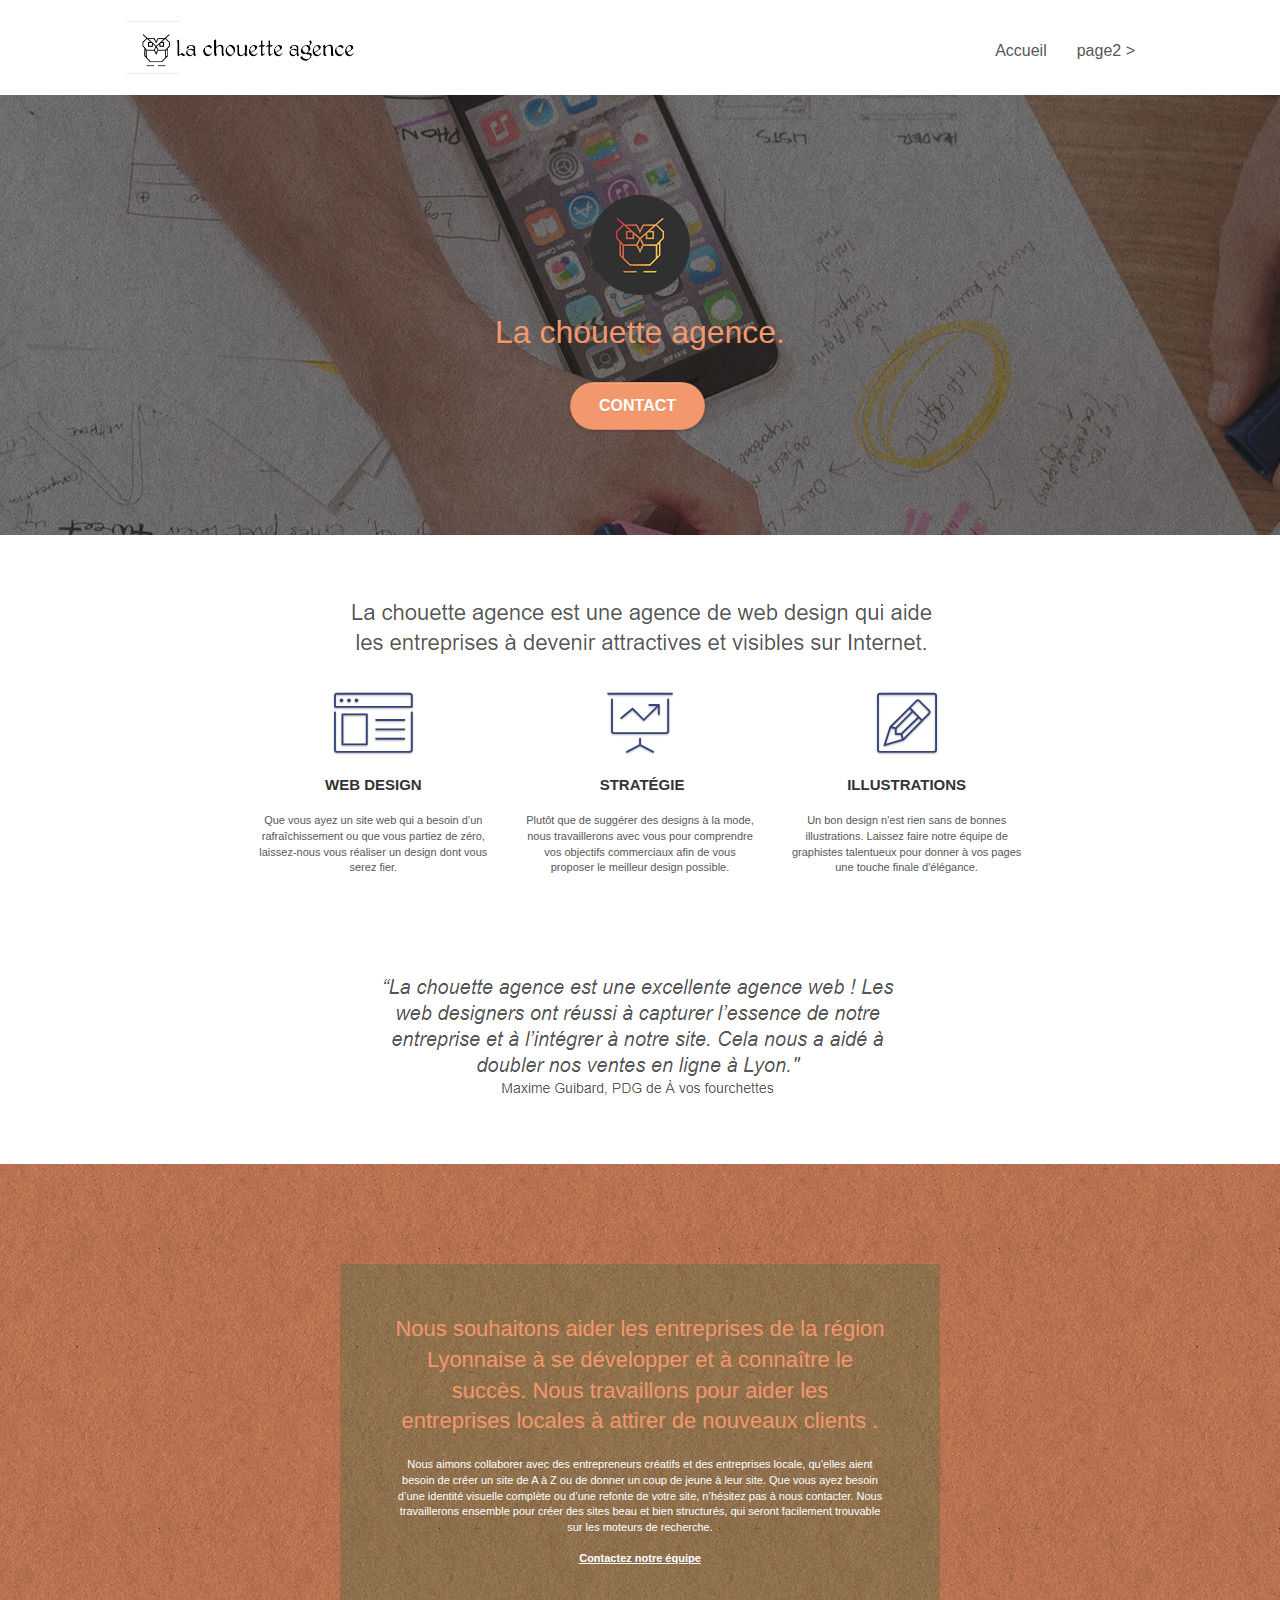
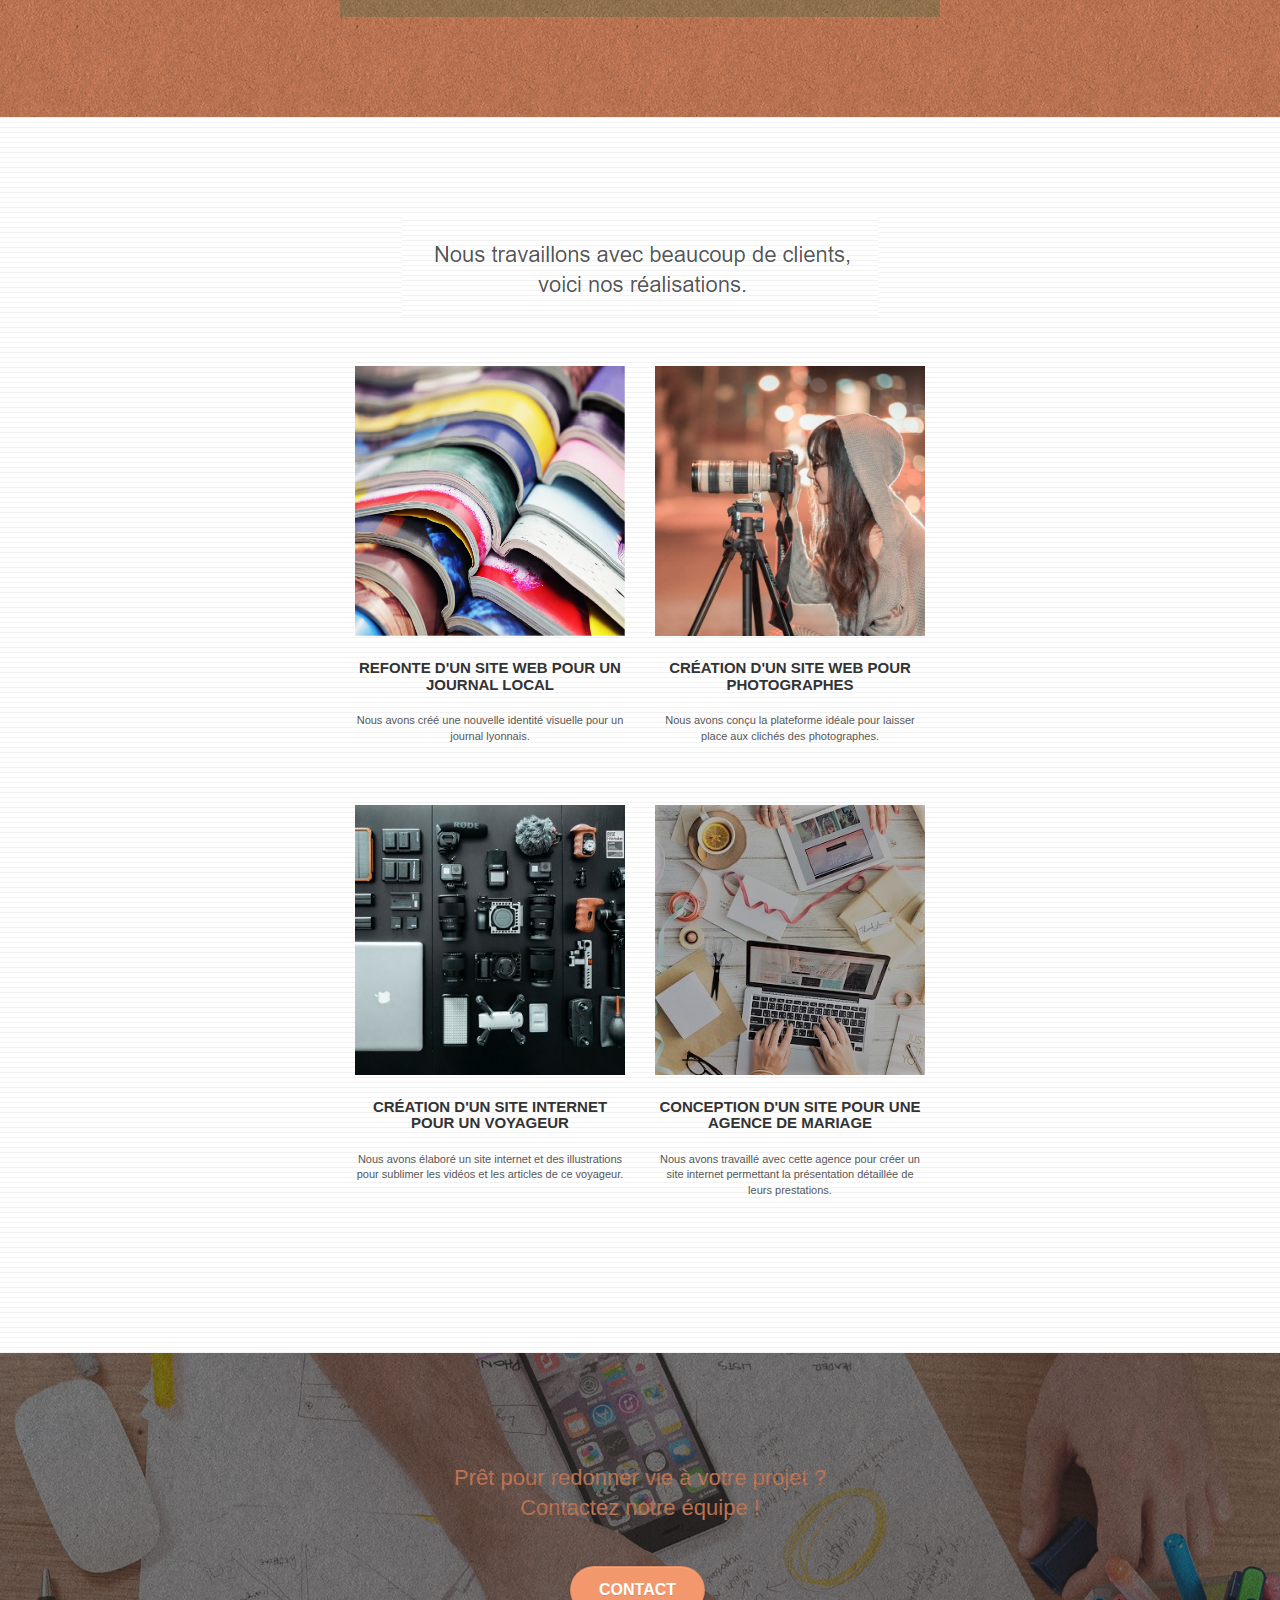
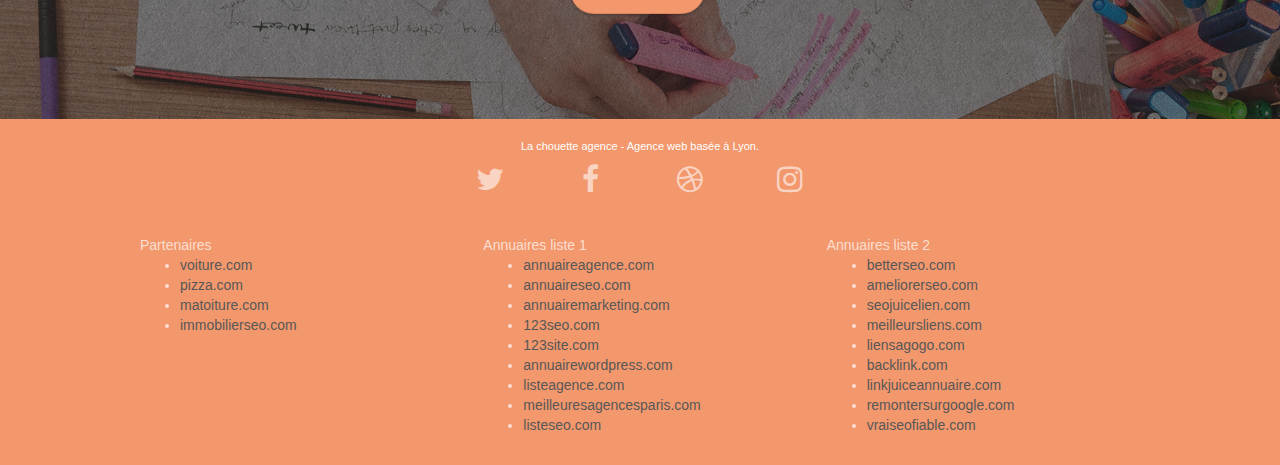
==== index.html @ 50e8b4d4 "first commit" ====
<!doctype html>
<html lang="Default">
<head>
    <meta charset="utf-8">
    <meta name="keywords" content="seo, google, site web, site internet, agence design paris, agence design, agence design,agence design,agence design,agence design,agence design,agence design,agence design,agence design">
    <meta name="description" content="">
    <meta name="viewport" content="width=device-width, initial-scale=1.0, viewport-fit=cover">
    <link rel="shortcut icon" type="image/png" href="favicon.jpg">
    
	<link rel="stylesheet" type="text/css" href="./css/bootstrap.css">
	<link rel="stylesheet" type="text/css" href="style.css">
	<link rel="stylesheet" type="text/css" href="./css/font-awesome.css">
	<link rel="stylesheet" type="text/css" href="./css/et-line.css">
	
    
	<script src="./js/jquery-2.1.0.js"></script>
	<script src="./js/bootstrap.js"></script>
	<script src="./js/blocs.js"></script>
	<script src="./js/jquery.touchSwipe.js" defer></script>
	<script src="./js/gmaps.js"></script>

    <title>.</title>

    
<!-- Analytics -->
 
<!-- Analytics END -->
    
</head>
<body>
<!-- Principal conteneur -->
<div class="page-container">
    
<!-- bloc-0 -->
<div class="bloc bgc-white l-bloc " id="bloc-0">
	<div class="container bloc-sm">

		<nav class="navbar row">
			<div class="navbar-header">
				<div class="keywords" style="color:#cccccc;font-size:1px;">Agence web à paris, stratégie web, web design, illustrations, design de site web, site web, web, internet, site internet, site</div>
				<a class="navbar-brand" href="index.html"><img src="img/la-chouette-agence.png" alt="paris web design logo agence web meilleure agence" height="40" /></a>
				<div class="keywords" style="color:#cccccc;font-size:1px;">Agence web à paris, stratégie web, web design, illustrations, design de site web, site web, web, internet, site internet, site</div>
				<button id="nav-toggle" type="button" class="ui-navbar-toggle navbar-toggle" data-toggle="collapse" data-target=".navbar-1">
					<span class="sr-only">Toggle navigation</span><span class="icon-bar"></span><span class="icon-bar"></span><span class="icon-bar"></span>
				</button>
			</div>
			<div class="collapse navbar-collapse navbar-1 special-dropdown-nav">
				<ul class="site-navigation nav navbar-nav">
					<li>
						<a href="index.html">Accueil</a>
					</li>
					<li>
					</li>
					<li>
						<a href="page2.html">page2 &gt;</a>
					</li>
				</ul>
			</div>
		</nav>
	</div>
</div>
<!-- bloc-0 END -->

<!-- bloc-1-presentation -->
<div class="bloc bgc-dark-slate-blue bg-banniere d-bloc bg-t-edge bloc-bg-texture texture-paper b-parallax" id="bloc-1-hero">
	<div class="container bloc-lg">
		<div class="row tight-width-whitespace">
			<div class="col-sm-12">
				<img src="img/logo.png" class="center-block image-resize-mode" width="100" alt="La chouette agence, agence web paris, création logo paris" />
				<h1 class="text-center hero-bloc-text tc-white ">
					La chouette agence.
				</h1>
				<div class="text-center">
					<a href="page2.html" class="btn btn-lg btn-clean btn-rd cta-hero btn-atomic-tangerine" id="cta-hero">Contact</a>
				</div>
			</div>
		</div>
	</div>
</div>
<!-- bloc-1-presentation END -->

<!-- bloc-2-services -->
<div class="bloc bgc-white l-bloc" id="bloc-2-services">
	<div class="container bloc-md">
		<div class="row">
			<div class="col-sm-12 text-center">
				<img alt="agence web, agence web paris, web design paris, stratégie web" src="img/title.png" />
			</div>
		</div>
		<div class="row voffset-lg med-width-whitespace">
			<div class="col-sm-4">
				<div class="text-center">
					<span class="et-icon-browser sm-shadow icon-dark-slate-blue icons icon-lg"></span>
				</div>
				<h3 class="mg-md text-center">
					Web design
				</h3>
				<p class="text-center ">
					Que vous ayez un site web qui a besoin d&rsquo;un rafraîchissement ou que vous partiez de zéro, laissez-nous vous réaliser un design dont vous serez fier.
				</p>
			</div>
			<div class="col-sm-4">
				<div class="text-center">
					<span class="et-icon-presentation sm-shadow icon-dark-slate-blue icons icon-lg"></span>
				</div>
				<h3 class="mg-md text-center">
					&nbsp;Stratégie
				</h3>
				<p class="text-center ">
					Plutôt que de suggérer des designs à la mode, nous travaillerons avec vous pour comprendre vos objectifs commerciaux afin de vous proposer le meilleur design possible.<br>
				</p>
			</div>
			<div class="col-sm-4">
				<div class="text-center">
					<span class="et-icon-edit sm-shadow icon-dark-slate-blue icons icon-lg"></span>
				</div>
				<h3 class="mg-md text-center">
					Illustrations
				</h3>
				<p class="text-center ">
					Un bon design n'est rien sans de bonnes illustrations. Laissez faire notre équipe de graphistes talentueux pour donner à vos pages une touche finale d'élégance.
				</p>
			</div>
		</div>
		<div class="row voffset-lg voffset">
			<div class="col-xs-12 col-md-8 col-md-offset-2 text-center">
				<img alt="agence web, agence web paris, web design paris, stratégie web" src="img/citation.png" />

			</div>
		</div>
	</div>
</div>
<!-- bloc-2-services END -->

<!-- bloc-3-what-i-do -->
<div class="bloc tc-white bgc-atomic-tangerine bg-presentation d-bloc bloc-bg-texture texture-paper b-parallax" id="bloc-3-what-i-do">
	<div class="container bloc-lg">
		<div class="row tight-width-whitespace black-background">
			<div class="col-sm-12">
				<h2 class="mg-md text-center tc-white">
					Nous souhaitons aider les entreprises de la région Lyonnaise à se développer et à connaître le succès. Nous travaillons pour aider les entreprises locales à attirer de nouveaux clients .<br>
				</h2>
				<p class="text-center white">
					Nous aimons collaborer avec des entrepreneurs créatifs et des entreprises locale, qu’elles aient besoin de créer un site de A à Z ou de donner un coup de jeune à leur site. Que vous ayez besoin d’une identité visuelle complète ou d’une refonte de votre site, n’hésitez pas à nous contacter. Nous travaillerons ensemble pour créer des sites beau et bien structurés, qui seront facilement trouvable sur les moteurs de recherche. <br><br><a class="ltc-white bold-link" href="page2.html">Contactez notre équipe</a><br>
				</p>
			</div>
		</div>
	</div>
</div>
<!-- bloc-3-what-i-do END -->

<!-- bloc-4-portfolio -->
<div class="bloc bgc-white bg-lines-h2-bg bg-repeat l-bloc" id="bloc-4-portfolio">
	<div class="container bloc-lg">
		<div class="row">
			<div class="col-sm-12 text-center">
				<img alt="agence web, agence web paris, web design paris, stratégie web" src="img/title2.png" />
			</div>
		</div>
		<div class="row tight-width-whitespace portfolio-row">
			<div class="col-sm-6">
				<a href="#" data-lightbox="img/1.jpg" data-gallery-id="gallery-1" data-caption="Refonte d'un site web pour un journal local" data-frame="snapshot-lb"><img src="img/1.jpg" alt="paris web design logo agence web meilleure agence et refonte site web journal" class="img-responsive portfolio-thumb" /></a>
				<h3 class="mg-md text-center">
					Refonte d'un site web pour un journal local
				</h3>
				<p class="text-center">
					Nous avons créé une nouvelle identité visuelle pour un journal lyonnais.
				</p>
			</div>
			<div class="col-sm-6">
				<a href="#" data-lightbox="img/2.jpg" data-gallery-id="gallery-1" data-caption="Création d'un site web pour photographes" data-frame="snapshot-lb"><img src="img/2.jpg" class="img-responsive portfolio-thumb" alt="paris web design logo agence web meilleure agence, Création d'un site web pour photographes" /></a>
				<h3 class="mg-md text-center">
					Création d'un site web pour photographes
				</h3>
				<p class="text-center">
					Nous avons conçu la plateforme idéale pour laisser place aux clichés des photographes.
				</p>
			</div>
		</div>
		<div class="row tight-width-whitespace portfolio-row">
			<div class="col-sm-6">
				<a href="#" data-lightbox="img/3.bmp" data-gallery-id="gallery-1" data-caption="Création d'un site internet pour un voyageur" data-frame="snapshot-lb"><img src="img/3.bmp" class="img-responsive portfolio-thumb" alt="paris web design logo agence web meilleure agence, Création d'un site web pour voyageur"/></a>
				<h3 class="mg-md text-center">
					Création d'un site internet pour un voyageur
				</h3>
				<p class="text-center">
					Nous avons élaboré un site internet et des illustrations pour sublimer les vidéos et les articles de ce voyageur.
				</p>
			</div>
			<div class="col-sm-6">
				<a href="#" data-lightbox="img/4.bmp" data-gallery-id="gallery-1" data-caption="Conception d'un site pour une agence de mariage" data-frame="snapshot-lb"><img src="img/4.bmp" class="img-responsive portfolio-thumb" alt="paris web design logo agence web meilleure agence, Création d'un site web pour agence de mariage" /></a>
				<h3 class="mg-md text-center">
					Conception d'un site pour une agence de mariage
				</h3>
				<p class="text-center">
					Nous avons travaillé avec cette agence pour créer un site internet permettant la présentation détaillée de leurs prestations.
				</p>
			</div>
		</div>
	</div>
</div>
<!-- bloc-4-portfolio END -->

<!-- bloc-5-cta -->
<div class="bloc bgc-dark-slate-blue bg-banniere d-bloc bloc-bg-texture texture-paper" id="bloc-5-cta">
	<div class="container bloc-lg">
		<div class="row">
			<h2 class="mg-md text-center tc-white">
				Prêt pour redonner vie à votre projet ?<br>Contactez notre équipe !
			</h2>
			<div class="col-sm-12 text-center">
				<a href="page2.html" class="btn btn-atomic-tangerine btn-clean btn-rd btn-lg cta-hero">Contact</a>
			</div>
		</div>
	</div>
</div>
<!-- bloc-5-cta END -->

<!-- Footer - bloc-8 -->
<div class="bloc bgc-atomic-tangerine d-bloc" id="bloc-8">
	<div class="container bloc-sm">
		<div class="row">
			<div class="col-sm-12">
				<p class="text-center white">
					La chouette agence - Agence web basée à Lyon.<br>
				</p>
				<div class="row row-no-gutters social">
					<div class="col-sm-3">
						<div class="text-center">
							<a class="social" href="index.html"><span class="fa fa-twitter icon-md"></span></a>
						</div>
					</div>
					<div class="col-sm-3">
						<div class="text-center">
							<a class="social" href="index.html"><span class="fa fa-facebook icon-md"></span></a>
						</div>
					</div>
					<div class="col-sm-3">
						<div class="text-center">
							<a class="social" href="index.html"><span class="fa fa-dribbble icon-md"></span></a>
						</div>
					</div>
					<div class="col-sm-3">
						<div class="text-center">
							<a class="social" href="index.html"><span class="fa fa-instagram icon-md"></span></a>
						</div>
					</div>
					<div class="keywords" style="color:#F3976C;">Agence web à paris, stratégie web, web design, illustrations, design de site web, site web, web, internet, site internet, site</div>
				</div>
				<div class="row">
					<div class="col-sm-4">
						Partenaires
							<ul>
								<li><a href="voiture.com">voiture.com</a></li>
								<li><a href="pizza.com">pizza.com</a></li>
								<li><a href="matoiture.com">matoiture.com</a></li>
								<li><a href="immobilierseo.com">immobilierseo.com</a></li>
							</ul>		
					</div>
					<div class="col-sm-4">
						Annuaires liste 1
						<ul>
							<li><a href="annuaireagence.com">annuaireagence.com</a></li>
							<li><a href="annuaireseo.com">annuaireseo.com</a></li>
							<li><a href="annuairemarketing.com">annuairemarketing.com</a></li>
							<li><a href="123seoture.com">123seo.com</a></li>
							<li><a href="123site.com">123site.com</a></li>
							<li><a href="annuairewordpress.com">annuairewordpress.com</a></li>
							<li><a href="listeagence.com">listeagence.com</a></li>
							<li><a href="meilleuresagencesparis.com">meilleuresagencesparis.com</a></li>
							<li><a href="listeseo.com">listeseo.com</a></li>
						</ul>
					</div>
					<div class="col-sm-4">
						Annuaires liste 2
						<ul>
							<li><a href="betterseo.com">betterseo.com</a></li>
							<li><a href="ameliorerseo.com">ameliorerseo.com</a></li>
							<li><a href="seojuicelien.com">seojuicelien.com</a></li>
							<li><a href="meilleursliens.com">meilleursliens.com</a></li>
							<li><a href="liensagogo.com">liensagogo.com</a></li>
							<li><a href="backlink.com">backlink.com</a></li>
							<li><a href="linkjuiceannuaire.com">linkjuiceannuaire.com</a></li>
							<li><a href="remontersurgoogle.com">remontersurgoogle.com</a></li>
							<li><a href="vraiseofiable.com">vraiseofiable.com</a></li>
						</ul>
					</div>
				</div>
			</div>
		</div>
	</div>
</div>
<!-- Footer - bloc-8 END -->

</div>
<!-- Principal conteneur END -->
    

</body>
</html>
---- style.css ----
body {
    margin: 0;
    padding: 0;
    background: #FFF;
    overflow-x: hidden;
    -webkit-font-smoothing: antialiased;
    -moz-osx-font-smoothing: grayscale;
}

a,
button {
    transition: all .3s ease-in-out;
    outline: none!important;
}

a:hover {
    text-decoration: none;
    cursor: pointer;
}

#page-loading-blocs-notifaction {
    position: fixed;
    top: 0;
    bottom: 0;
    width: 100%;
    z-index: 100000;
    background: #FFFFFF url("img/pageload-spinner.gif") no-repeat center center;
}

.bloc {
    width: 100%;
    clear: both;
    background: 50% 50% no-repeat;
    padding: 0 50px;
    -webkit-background-size: cover;
    -moz-background-size: cover;
    -o-background-size: cover;
    background-size: cover;
    position: relative;
}

.bloc .container {
    padding-left: 0;
    padding-right: 0;
}

.bloc-lg {
    padding: 100px 50px;
}

.bloc-md {
    padding: 50px;
}

.bloc-sm {
    padding: 20px 50px;
}

.bg-center,
.bg-l-edge,
.bg-r-edge,
.bg-t-edge,
.bg-b-edge,
.bg-tl-edge,
.bg-bl-edge,
.bg-tr-edge,
.bg-br-edge,
.bg-repeat {
    -webkit-background-size: auto!important;
    -moz-background-size: auto!important;
    -o-background-size: auto!important;
    background-size: auto!important;
}

.bg-repeat {
    background: repeat;
}

.bg-t-edge {
    background: top no-repeat;
}

.bloc-bg-texture::before {
    content: "";
    background-size: 2px 2px;
    position: absolute;
    top: 0;
    bottom: 0;
    left: 0;
    right: 0;
}

.texture-paper::before {
    background: url("img/texture-paper.png");
    background-size: 280px 280px;
}

.b-parallax {
    background-attachment: fixed;
}

.d-bloc {
    color: rgba(255, 255, 255, .7);
}

.d-bloc button:hover {
    color: rgba(255, 255, 255, .9);
}

.d-bloc .icon-round,
.d-bloc .icon-square,
.d-bloc .icon-rounded,
.d-bloc .icon-semi-rounded-a,
.d-bloc .icon-semi-rounded-b {
    border-color: rgba(255, 255, 255, .9);
}

.d-bloc .divider-h span {
    border-color: rgba(255, 255, 255, .2);
}

.d-bloc .a-btn,
.d-bloc .navbar a,
.d-bloc .navbar-brand,
.d-bloc a .icon-sm,
.d-bloc a .icon-md,
.d-bloc a .icon-lg,
.d-bloc a .icon-xl,
.d-bloc h1 a,
.d-bloc h2 a,
.d-bloc h3 a,
.d-bloc h4 a,
.d-bloc h5 a,
.d-bloc h6 a,
.d-bloc p a {
    color: rgba(255, 255, 255, .6);
}

.d-bloc .a-btn:hover,
.d-bloc .navbar a:hover,
.d-bloc .navbar-brand:hover,
.d-bloc a:hover .icon-sm,
.d-bloc a:hover .icon-md,
.d-bloc a:hover .icon-lg,
.d-bloc a:hover .icon-xl,
.d-bloc h1 a:hover,
.d-bloc h2 a:hover,
.d-bloc h3 a:hover,
.d-bloc h4 a:hover,
.d-bloc h5 a:hover,
.d-bloc h6 a:hover,
.d-bloc p a:hover {
    color: rgba(255, 255, 255, 1);
}

.d-bloc .navbar-toggle .icon-bar {
    background: rgba(255, 255, 255, 1);
}

.d-bloc .btn-wire,
.d-bloc .btn-wire:hover {
    color: rgba(255, 255, 255, 1);
    border-color: rgba(255, 255, 255, 1);
}

.d-bloc .panel {
    color: rgba(0, 0, 0, .5);
}

.d-bloc .panel button:hover {
    color: rgba(0, 0, 0, .7);
}

.d-bloc .panel icon {
    border-color: rgba(0, 0, 0, .7);
}

.d-bloc .panel .divider-h span {
    border-color: rgba(0, 0, 0, .1);
}

.d-bloc .panel .a-btn {
    color: rgba(0, 0, 0, .6);
}

.d-bloc .panel .a-btn:hover {
    color: rgba(0, 0, 0, 1);
}

.d-bloc .panel .btn-wire,
.d-bloc .panel .btn-wire:hover {
    color: rgba(0, 0, 0, .7);
    border-color: rgba(0, 0, 0, .3);
}

.d-bloc .panel,
.l-bloc {
    color: rgba(0, 0, 0, .5);
}

.d-bloc .panel button:hover,
.l-bloc button:hover {
    color: rgba(0, 0, 0, .7);
}

.l-bloc .icon-round,
.l-bloc .icon-square,
.l-bloc .icon-rounded,
.l-bloc .icon-semi-rounded-a,
.l-bloc .icon-semi-rounded-b {
    border-color: rgba(0, 0, 0, .7);
}

.d-bloc .panel .divider-h span,
.l-bloc .divider-h span {
    border-color: rgba(0, 0, 0, .1);
}

.d-bloc .panel .a-btn,
.l-bloc .a-btn,
.l-bloc .navbar a,
.l-bloc .navbar-brand,
.l-bloc a .icon-sm,
.l-bloc a .icon-md,
.l-bloc a .icon-lg,
.l-bloc a .icon-xl,
.l-bloc h1 a,
.l-bloc h2 a,
.l-bloc h3 a,
.l-bloc h4 a,
.l-bloc h5 a,
.l-bloc h6 a,
.l-bloc p a {
    color: rgba(0, 0, 0, .6);
}

.d-bloc .panel .a-btn:hover,
.l-bloc .a-btn:hover,
.l-bloc .navbar a:hover,
.l-bloc .navbar-brand:hover,
.l-bloc a:hover .icon-sm,
.l-bloc a:hover .icon-md,
.l-bloc a:hover .icon-lg,
.l-bloc a:hover .icon-xl,
.l-bloc h1 a:hover,
.l-bloc h2 a:hover,
.l-bloc h3 a:hover,
.l-bloc h4 a:hover,
.l-bloc h5 a:hover,
.l-bloc h6 a:hover,
.l-bloc p a:hover {
    color: rgba(0, 0, 0, 1);
}

.l-bloc .navbar-toggle .icon-bar {
    color: rgba(0, 0, 0, .6);
}

.d-bloc .panel .btn-wire,
.d-bloc .panel .btn-wire:hover,
.l-bloc .btn-wire,
.l-bloc .btn-wire:hover {
    color: rgba(0, 0, 0, .7);
    border-color: rgba(0, 0, 0, .3);
}

.voffset {
    margin-top: 30px;
}

.voffset-lg {
    margin-top: 80px;
}

.row-no-gutters {
    margin-right: 0;
    margin-left: 0;
}

.row.row-no-gutters > [class^="col-"],
.row.row-no-gutters > [class*=" col-"] {
    padding-right: 0;
    padding-left: 0;
}

#bloc-1-hero h1 {
    font-size: 32px;
}

.navbar {
    margin-bottom: 0;
    z-index: 1;
}

.navbar-brand {
    height: auto;
    padding: 3px 15px;
    font-size: 25px;
    font-weight: normal;
    font-weight: 600;
    line-height: 44px;
}

.navbar-brand img {
    max-height: 200px;
    margin: 0 5px 0 0;
    display: inline;
}

.navbar-brand img[src$=svg] {
    min-width: 100px;
}

.nav-center .navbar-brand img {
    margin: 0;
}

.navbar .nav {
    padding-top: 2px;
    margin-right: -16px;
    float: right;
    z-index: 1;
}

.nav > li {
    float: left;
    margin-top: 4px;
    font-size: 16px;
}

.navbar-nav .open .dropdown-menu > li > a {
    text-align: inherit;
}

.nav > li a:hover,
.nav > li a:focus {
    background: transparent;
}

.navbar-toggle {
    margin: 10px 10px 0 0;
    border: 0px;
}

.navbar-toggle:hover {
    background: transparent!important;
}

.navbar-toggle .icon-bar {
    background-color: rgba(0, 0, 0, .5);
    width: 26px;
}

.nav-invert .navbar .nav {
    float: left;
}

.nav-invert .navbar-header,
.nav-invert .navbar-brand {
    float: right;
    position: relative;
    z-index: 2;
}

@media (min-width: 768px) {
    .site-navigation {
        position: absolute;
        top: 50%;
        right: 20px;
        transform: translate(0, -50%);
        -webkit-transform: translateY(-50%);
    }
    .nav > li .dropdown-menu a,
    .nav > li .dropdown-menu a:hover {
        color: #484848;
    }
    .nav-invert .site-navigation {
        left: 0;
        right: 0;
    }
    .nav-center {
        text-align: center;
    }
    .nav-center .navbar-header {
        width: 100%;
    }
    .nav-center .navbar-header,
    .nav-center .navbar-brand,
    .nav-center .nav > li {
        float: none;
        display: inline-block;
    }
    .nav-center .site-navigation {
        position: relative;
        width: 100%;
        right: 0;
        margin-right: 0px;
        margin-top: 20px;
    }
    .nav-center.mini-nav .navbar-toggle {
        float: none;
        margin: 10px auto 0;
    }
}

.nav > li > .dropdown a {
    background: none!important;
    display: block;
    padding: 14px 15px;
}

nav .caret {
    margin: 0 5px;
}

.dropdown-menu .dropdown-menu {
    top: -8px;
    left: 100%;
}

.dropdown-menu .dropmenu-flow-right {
    top: 100%;
    left: 0;
    margin-left: -1px;
    border-top-left-radius: 0;
    border-top-right-radius: 0;
}

.dropdown-menu .dropdown span {
    border: 4px solid black;
    border-top-color: transparent;
    border-right-color: transparent;
    border-bottom-color: transparent;
    margin: 6px -5px 0 0!important;
    float: right;
}

.mg-md {
    margin-top: 10px;
    margin-bottom: 20px;
}

.mg-lg {
    margin-top: 10px;
    margin-bottom: 40px;
}

.btn {
    margin: 0 5px 5px 0;
}

.btn.pull-right {
    margin: 0 0 5px 5px;
}

.btn-d,
.btn-d:hover,
.btn-d:focus {
    color: #FFF;
    background: rgba(0, 0, 0, .3);
}

button {
    outline: none!important;
}

.btn-rd {
    border-radius: 40px;
}

.btn-clean {
    border: 1px solid rgba(0, 0, 0, .08);
    border-bottom-color: rgba(0, 0, 0, .1);
    text-shadow: 0 1px 0 rgba(0, 0, 1, .1);
    box-shadow: 0 1px 3px rgba(0, 0, 1, .25), inset 0 1px 0 0 rgba(255, 255, 255, .15);
}

.icon-md {
    font-size: 30px!important;
}

.icon-lg {
    font-size: 60px!important;
}

.sm-shadow {
    text-shadow: 0 1px 2px rgba(0, 0, 0, .3);
}

.panel-sq,
.panel-sq .panel-heading,
.panel-sq .panel-footer {
    border-radius: 0;
}

.panel-rd {
    border-radius: 30px;
}

.panel-rd .panel-heading {
    border-radius: 29px 29px 0 0;
}

.panel-rd .panel-footer {
    border-radius: 0 0 29px 29px;
}

.form-control {
    border-color: rgba(0, 0, 0, .1);
    box-shadow: none;
}

.scrollToTop {
    width: 40px;
    height: 40px;
    position: fixed;
    bottom: 20px;
    right: 20px;
    opacity: 0;
    z-index: 500;
    transition: all .3s ease-in-out;
}

.scrollToTop span {
    margin-top: 6px;
}

.showScrollTop {
    font-size: 14px;
    opacity: 1;
}

a[data-lightbox] {
    position: relative;
    display: block;
    text-align: center;
}

a[data-lightbox]:hover::before {
    content: "+";
    font-family: "HelveticaNeue-Light", "Helvetica Neue Light", "Helvetica Neue", Helvetica, Arial;
    font-size: 32px;
    width: 50px;
    height: 50px;
    margin-left: -25px;
    border-radius: 50%;
    background: rgba(0, 0, 0, .6);
    color: #FFF;
    font-weight: 100;
    z-index: 1;
    position: absolute;
    top: 50%;
    transform: translateY(-50%);
    -webkit-transform: translateY(-50%);
}

a[data-lightbox]:hover img {
    opacity: 0.6;
    -webkit-animation-fill-mode: none;
    animation-fill-mode: none;
}

#lightbox-modal {
    display: flex;
    align-items: center;
}

#lightbox-modal .modal-dialog {
    width: 90%;
    max-width: 900px;
    margin: 0 auto 0;
}

#lightbox-modal .modal-dialog img {
    max-height: 90vh;
    margin: 0 auto;
}

.lightbox-caption {
    padding: 20px;
    color: #FFF;
    background: rgba(0, 0, 0, .5);
    position: absolute;
    left: 15px;
    right: 15px;
    bottom: 5px;
}

.close-lightbox {
    color: #FFF;
    font-size: 30px;
    position: absolute;
    top: 20px;
    right: 20px;
    z-index: 20;
    background: rgba(0, 0, 0, .5);
    border: none;
    line-height: 30px;
    padding: 0 9px 5px;
    opacity: 0.3;
}

.close-lightbox:hover,
.next-lightbox:hover,
.prev-lightbox:hover {
    opacity: 1.0;
    color: #FFF;
}

.next-lightbox,
.prev-lightbox {
    font-size: 20px;
    color: rgba(255, 255, 255, .9);
    background: rgba(0, 0, 0, .5);
    transition: all .2s ease-in-out;
    position: absolute;
    top: 45%;
    z-index: 1;
    opacity: 0.4;
}

.next-lightbox {
    padding: 6px 8px 1px 13px;
    right: 25px;
}

.prev-lightbox {
    padding: 6px 13px 1px 10px;
    left: 25px;
}

.snapshot-lb .modal-body {
    padding-bottom: 45px;
}

.snapshot-lb .lightbox-caption {
    padding: 0;
    color: rgba(0, 0, 0, .5);
    background: none;
}

h1,
h2,
h3,
h4,
h5,
h6,
p,
label,
.btn,
a {
    font-family: "helvetica";
    font-weight: 400;
    color: #575757!important;
}

.container {
    max-width: 1000px;
}

.hero-bloc-text {
    font-size: 38px;
}

.hero-bloc-text-sub {
    font-size: 36px;
}

.statement-bloc-text {
    line-height: 26px;
    font-style: italic;
    font-size: 20px;
    text-align: center;
    font-weight: lighter;
    max-width: 520px;
    margin: auto auto auto auto;
}

p {
    font-size: 11px;
}

.tight-width-whitespace {
    max-width: 600px;
    margin: auto auto auto auto;
}

.h1 {
    font-size: 20px;
    font-family: "Open Sans";
}

.cta-hero {
    margin-top: 22px;
    color: #FFFFFF!important;
    text-transform: uppercase;
    padding: 12px 28px 12px 28px;
    font-size: 16px;
    font-weight: 700;
}

.social {
    max-width: 400px;
    margin: auto auto auto auto;
}

h2 {
    font-size: 22px;
    line-height: 1.4em;
}

h3 {
    font-size: 15px;
    text-transform: uppercase;
    font-weight: 700;
    color: #333333!important;
}

.med-width-whitespace {
    max-width: 800px;
    margin: auto auto auto auto;
    box-shadow: 0px 0px 0px #000000;
}

h1 {
    color: #333333!important;
}

h4 {
    color: #333333!important;
}

.icons {
    margin-bottom: 14px;
    margin-top: 24px;
}

.white {
    color: #FFFFFF!important;
}

.portfolio-thumb {
    margin-bottom: 24px;
}

.portfolio-row {
    margin-bottom: 44px;
    margin-top: 50px;
}

.avatar {
    box-shadow: 0px 4px 9px rgba(0, 0, 0, 0.3);
}

.black-background {
    background-color: rgba(165, 147, 99, 0.7);
    padding: 40px 40px 40px 40px;
}

.bold-link {
    font-weight: 900;
    text-decoration: underline!important;
}

.bgc-white {
    background-color: #FFFFFF;
}

.bgc-dark-slate-blue {
    background-color: #364577;
}

.bgc-atomic-tangerine {
    background-color: #F3976C;
}

.tc-white {
    color: #F3976C!important;
}

.btn-atomic-tangerine {
    background: #F3976C;
    color: #FFFFFF!important;
}

.btn-atomic-tangerine:hover {
    background: #c27956!important;
    color: #FFFFFF!important;
}

.ltc-white {
    color: #FFFFFF!important;
}

.ltc-white:hover {
    color: #cccccc!important;
}

.ltc-atomic-tangerine {
    color: #F3976C!important;
}

.ltc-atomic-tangerine:hover {
    color: #c27956!important;
}

.icon-dark-slate-blue {
    color: #364577!important;
    border-color: #364577!important;
}

.bg-dots-bg {
    background-image: url("img/dots-bg.png");
}

.bg-lines-h2-bg {
    background-image: url("img/lines-h2-bg.png");
}

.bg-banniere {
    background-image: url("img/la-chouette-agence-banniere.jpg");
}

.bg-presentation {
    background-image: url("img/image-de-presentation.bmp");
}

@media (max-width: 1024px) {
    .bloc {
        padding-left: 20px;
        padding-right: 20px;
    }
    .bloc.full-width-bloc,
    .bloc-tile-2.full-width-bloc .container,
    .bloc-tile-3.full-width-bloc .container,
    .bloc-tile-4.full-width-bloc .container {
        padding-left: 0;
        padding-right: 0;
    }
}

@media (max-width: 992px) and (min-width: 768px) {
    .navbar .nav {
        max-width: 80%
    }
    .nav-center.navbar .nav {
        max-width: 100%
    }
}

@media only screen and (min-device-width: 768px) and (max-device-width: 1024px) and (orientation: landscape) {
    .b-parallax {
        background-attachment: scroll;
    }
}

@media only screen and (min-device-width: 1024px) and (max-device-width: 1366px) and (-webkit-min-device-pixel-ratio: 1.5) {
    .b-parallax {
        background-attachment: scroll;
    }
}

@media (max-width: 991px) {
    .container {
        width: 100%;
    }
    .b-parallax {
        background-attachment: scroll;
    }
    .page-container,
    #hero-bloc {
        overflow-x: hidden;
        position: relative;
    }
    .bloc {
        padding-left: constant(safe-area-inset-left);
        padding-right: constant(safe-area-inset-right);
    }
    .bloc-group,
    .bloc-group .bloc {
        display: block;
        width: 100%;
    }
    .bloc-fill-screen .fill-bloc-top-edge,
    .bloc-fill-screen .fill-bloc-bottom-edge {
        padding: 0 20px;
        padding-left: constant(safe-area-inset-left);
        padding-right: constant(safe-area-inset-right);
    }
}

@media (max-width: 767px) {
    .page-container {
        overflow-x: hidden;
        position: relative;
    }
    h1,
    h2,
    h3,
    h4,
    h5,
    h6,
    p,
    #disqus_thread {
        padding-left: 10px!important;
        padding-right: 10px!important;
    }
    .b-parallax {
        background-attachment: scroll;
    }
    .navbar .nav {
        padding-top: 0;
        border-top: 1px solid rgba(0, 0, 0, .2);
        float: none!important;
    }
    .navbar.row {
        margin-left: 0;
        margin-right: 0;
    }
    .site-navigation {
        position: inherit;
        transform: none;
        -webkit-transform: none;
        -ms-transform: none;
    }
    .nav > li {
        margin-top: 0;
        border-bottom: 1px solid rgba(0, 0, 0, .1);
        background: rgba(0, 0, 0, .05);
        text-align: left;
        padding-left: 15px;
        width: 100%;
    }
    .nav > li:hover {
        background: rgba(0, 0, 0, .08);
    }
    .dropdown .dropdown a .caret {
        float: none;
        margin: 5px 0 0 10px!important;
        border: 4px solid black;
        border-bottom-color: transparent;
        border-right-color: transparent;
        border-left-color: transparent;
    }
    #hero-bloc .navbar .nav {
        background: rgba(0, 0, 0, .8);
    }
    #hero-bloc .navbar .nav a {
        color: rgba(255, 255, 255, .6);
    }
    .hero {
        padding: 50px 0;
    }
    .hero-nav {
        left: -1px;
        right: -1px;
    }
    .navbar-collapse {
        padding: 0;
        overflow-x: hidden;
        -webkit-box-shadow: none;
        box-shadow: none;
    }
    .navbar-brand img {
        max-height: 40px;
        width: auto;
    }
    .nav-invert .navbar-header {
        float: none;
        width: 100%;
    }
    .nav-invert .navbar-toggle {
        float: left;
        margin-left: 10px;
    }
    .bloc {
        padding-left: 0;
        padding-right: 0;
    }
    .bloc-xxl,
    .bloc-xl,
    .bloc-lg {
        padding: 40px 0;
    }
    .bloc-sm,
    .bloc-md {
        padding-left: 0;
        padding-right: 0;
    }
    .bloc-tile-2 .container,
    .bloc-tile-3 .container,
    .bloc-tile-4 .container,
    .bloc-fill-screen .fill-bloc-top-edge,
    .bloc-fill-screen .fill-bloc-bottom-edge {
        padding-left: 0;
        padding-right: 0;
    }
    .a-block {
        padding: 0 10px;
    }
    .btn-dwn {
        display: none;
    }
    .voffset {
        margin-top: 5px;
    }
    .voffset-md {
        margin-top: 20px;
    }
    .voffset-lg {
        margin-top: 30px;
    }
    form {
        padding: 5px;
    }
    .close-lightbox {
        display: inline-block;
    }
    .blocsapp-device-iphone5 {
        background-size: 216px 425px;
        padding-top: 60px;
        width: 216px;
        height: 425px;
    }
    .blocsapp-device-iphone5 img {
        width: 180px;
        height: 320px;
    }
}

@media (max-width: 400px) {
    .bloc {
        padding-left: 0;
        padding-right: 0;
    }
}

@media (max-width: 767px) {
    .bloc-mob-center-text {
        text-align: center;
    }
}
---- css/et-line.css ----
@font-face {
    font-family: et-line;
    src: url(../fonts/et-line.eot);
    src: url(../fonts/et-line.eot?#iefix) format('embedded-opentype'), url(../fonts/et-line.woff) format('woff'), url(../fonts/et-line.ttf) format('truetype'), url(../fonts/et-line.svg#et-line) format('svg');
    font-weight: 400;
    font-style: normal
}

.et-icon-adjustments,
.et-icon-alarmclock,
.et-icon-anchor,
.et-icon-aperture,
.et-icon-attachment,
.et-icon-bargraph,
.et-icon-basket,
.et-icon-beaker,
.et-icon-bike,
.et-icon-book-open,
.et-icon-briefcase,
.et-icon-browser,
.et-icon-calendar,
.et-icon-camera,
.et-icon-caution,
.et-icon-chat,
.et-icon-circle-compass,
.et-icon-clipboard,
.et-icon-clock,
.et-icon-cloud,
.et-icon-compass,
.et-icon-desktop,
.et-icon-dial,
.et-icon-document,
.et-icon-documents,
.et-icon-download,
.et-icon-dribbble,
.et-icon-edit,
.et-icon-envelope,
.et-icon-expand,
.et-icon-facebook,
.et-icon-flag,
.et-icon-focus,
.et-icon-gears,
.et-icon-genius,
.et-icon-gift,
.et-icon-global,
.et-icon-globe,
.et-icon-googleplus,
.et-icon-grid,
.et-icon-happy,
.et-icon-hazardous,
.et-icon-heart,
.et-icon-hotairballoon,
.et-icon-hourglass,
.et-icon-key,
.et-icon-laptop,
.et-icon-layers,
.et-icon-lifesaver,
.et-icon-lightbulb,
.et-icon-linegraph,
.et-icon-linkedin,
.et-icon-lock,
.et-icon-magnifying-glass,
.et-icon-map,
.et-icon-map-pin,
.et-icon-megaphone,
.et-icon-mic,
.et-icon-mobile,
.et-icon-newspaper,
.et-icon-notebook,
.et-icon-paintbrush,
.et-icon-paperclip,
.et-icon-pencil,
.et-icon-phone,
.et-icon-picture,
.et-icon-pictures,
.et-icon-piechart,
.et-icon-presentation,
.et-icon-pricetags,
.et-icon-printer,
.et-icon-profile-female,
.et-icon-profile-male,
.et-icon-puzzle,
.et-icon-quote,
.et-icon-recycle,
.et-icon-refresh,
.et-icon-ribbon,
.et-icon-rss,
.et-icon-sad,
.et-icon-scissors,
.et-icon-scope,
.et-icon-search,
.et-icon-shield,
.et-icon-speedometer,
.et-icon-strategy,
.et-icon-streetsign,
.et-icon-tablet,
.et-icon-target,
.et-icon-telescope,
.et-icon-toolbox,
.et-icon-tools,
.et-icon-tools-2,
.et-icon-trophy,
.et-icon-tumblr,
.et-icon-twitter,
.et-icon-upload,
.et-icon-video,
.et-icon-wallet,
.et-icon-wine {
    font-family: et-line;
    speak: none;
    font-style: normal;
    font-weight: 400;
    font-variant: normal;
    text-transform: none;
    line-height: 1;
    -webkit-font-smoothing: antialiased;
    -moz-osx-font-smoothing: grayscale;
    display: inline-block
}

.et-icon-mobile:before {
    content: "\e000"
}

.et-icon-laptop:before {
    content: "\e001"
}

.et-icon-desktop:before {
    content: "\e002"
}

.et-icon-tablet:before {
    content: "\e003"
}

.et-icon-phone:before {
    content: "\e004"
}

.et-icon-document:before {
    content: "\e005"
}

.et-icon-documents:before {
    content: "\e006"
}

.et-icon-search:before {
    content: "\e007"
}

.et-icon-clipboard:before {
    content: "\e008"
}

.et-icon-newspaper:before {
    content: "\e009"
}

.et-icon-notebook:before {
    content: "\e00a"
}

.et-icon-book-open:before {
    content: "\e00b"
}

.et-icon-browser:before {
    content: "\e00c"
}

.et-icon-calendar:before {
    content: "\e00d"
}

.et-icon-presentation:before {
    content: "\e00e"
}

.et-icon-picture:before {
    content: "\e00f"
}

.et-icon-pictures:before {
    content: "\e010"
}

.et-icon-video:before {
    content: "\e011"
}

.et-icon-camera:before {
    content: "\e012"
}

.et-icon-printer:before {
    content: "\e013"
}

.et-icon-toolbox:before {
    content: "\e014"
}

.et-icon-briefcase:before {
    content: "\e015"
}

.et-icon-wallet:before {
    content: "\e016"
}

.et-icon-gift:before {
    content: "\e017"
}

.et-icon-bargraph:before {
    content: "\e018"
}

.et-icon-grid:before {
    content: "\e019"
}

.et-icon-expand:before {
    content: "\e01a"
}

.et-icon-focus:before {
    content: "\e01b"
}

.et-icon-edit:before {
    content: "\e01c"
}

.et-icon-adjustments:before {
    content: "\e01d"
}

.et-icon-ribbon:before {
    content: "\e01e"
}

.et-icon-hourglass:before {
    content: "\e01f"
}

.et-icon-lock:before {
    content: "\e020"
}

.et-icon-megaphone:before {
    content: "\e021"
}

.et-icon-shield:before {
    content: "\e022"
}

.et-icon-trophy:before {
    content: "\e023"
}

.et-icon-flag:before {
    content: "\e024"
}

.et-icon-map:before {
    content: "\e025"
}

.et-icon-puzzle:before {
    content: "\e026"
}

.et-icon-basket:before {
    content: "\e027"
}

.et-icon-envelope:before {
    content: "\e028"
}

.et-icon-streetsign:before {
    content: "\e029"
}

.et-icon-telescope:before {
    content: "\e02a"
}

.et-icon-gears:before {
    content: "\e02b"
}

.et-icon-key:before {
    content: "\e02c"
}

.et-icon-paperclip:before {
    content: "\e02d"
}

.et-icon-attachment:before {
    content: "\e02e"
}

.et-icon-pricetags:before {
    content: "\e02f"
}

.et-icon-lightbulb:before {
    content: "\e030"
}

.et-icon-layers:before {
    content: "\e031"
}

.et-icon-pencil:before {
    content: "\e032"
}

.et-icon-tools:before {
    content: "\e033"
}

.et-icon-tools-2:before {
    content: "\e034"
}

.et-icon-scissors:before {
    content: "\e035"
}

.et-icon-paintbrush:before {
    content: "\e036"
}

.et-icon-magnifying-glass:before {
    content: "\e037"
}

.et-icon-circle-compass:before {
    content: "\e038"
}

.et-icon-linegraph:before {
    content: "\e039"
}

.et-icon-mic:before {
    content: "\e03a"
}

.et-icon-strategy:before {
    content: "\e03b"
}

.et-icon-beaker:before {
    content: "\e03c"
}

.et-icon-caution:before {
    content: "\e03d"
}

.et-icon-recycle:before {
    content: "\e03e"
}

.et-icon-anchor:before {
    content: "\e03f"
}

.et-icon-profile-male:before {
    content: "\e040"
}

.et-icon-profile-female:before {
    content: "\e041"
}

.et-icon-bike:before {
    content: "\e042"
}

.et-icon-wine:before {
    content: "\e043"
}

.et-icon-hotairballoon:before {
    content: "\e044"
}

.et-icon-globe:before {
    content: "\e045"
}

.et-icon-genius:before {
    content: "\e046"
}

.et-icon-map-pin:before {
    content: "\e047"
}

.et-icon-dial:before {
    content: "\e048"
}

.et-icon-chat:before {
    content: "\e049"
}

.et-icon-heart:before {
    content: "\e04a"
}

.et-icon-cloud:before {
    content: "\e04b"
}

.et-icon-upload:before {
    content: "\e04c"
}

.et-icon-download:before {
    content: "\e04d"
}

.et-icon-target:before {
    content: "\e04e"
}

.et-icon-hazardous:before {
    content: "\e04f"
}

.et-icon-piechart:before {
    content: "\e050"
}

.et-icon-speedometer:before {
    content: "\e051"
}

.et-icon-global:before {
    content: "\e052"
}

.et-icon-compass:before {
    content: "\e053"
}

.et-icon-lifesaver:before {
    content: "\e054"
}

.et-icon-clock:before {
    content: "\e055"
}

.et-icon-aperture:before {
    content: "\e056"
}

.et-icon-quote:before {
    content: "\e057"
}

.et-icon-scope:before {
    content: "\e058"
}

.et-icon-alarmclock:before {
    content: "\e059"
}

.et-icon-refresh:before {
    content: "\e05a"
}

.et-icon-happy:before {
    content: "\e05b"
}

.et-icon-sad:before {
    content: "\e05c"
}

.et-icon-facebook:before {
    content: "\e05d"
}

.et-icon-twitter:before {
    content: "\e05e"
}

.et-icon-googleplus:before {
    content: "\e05f"
}

.et-icon-rss:before {
    content: "\e060"
}

.et-icon-tumblr:before {
    content: "\e061"
}

.et-icon-linkedin:before {
    content: "\e062"
}

.et-icon-dribbble:before {
    content: "\e063"
}
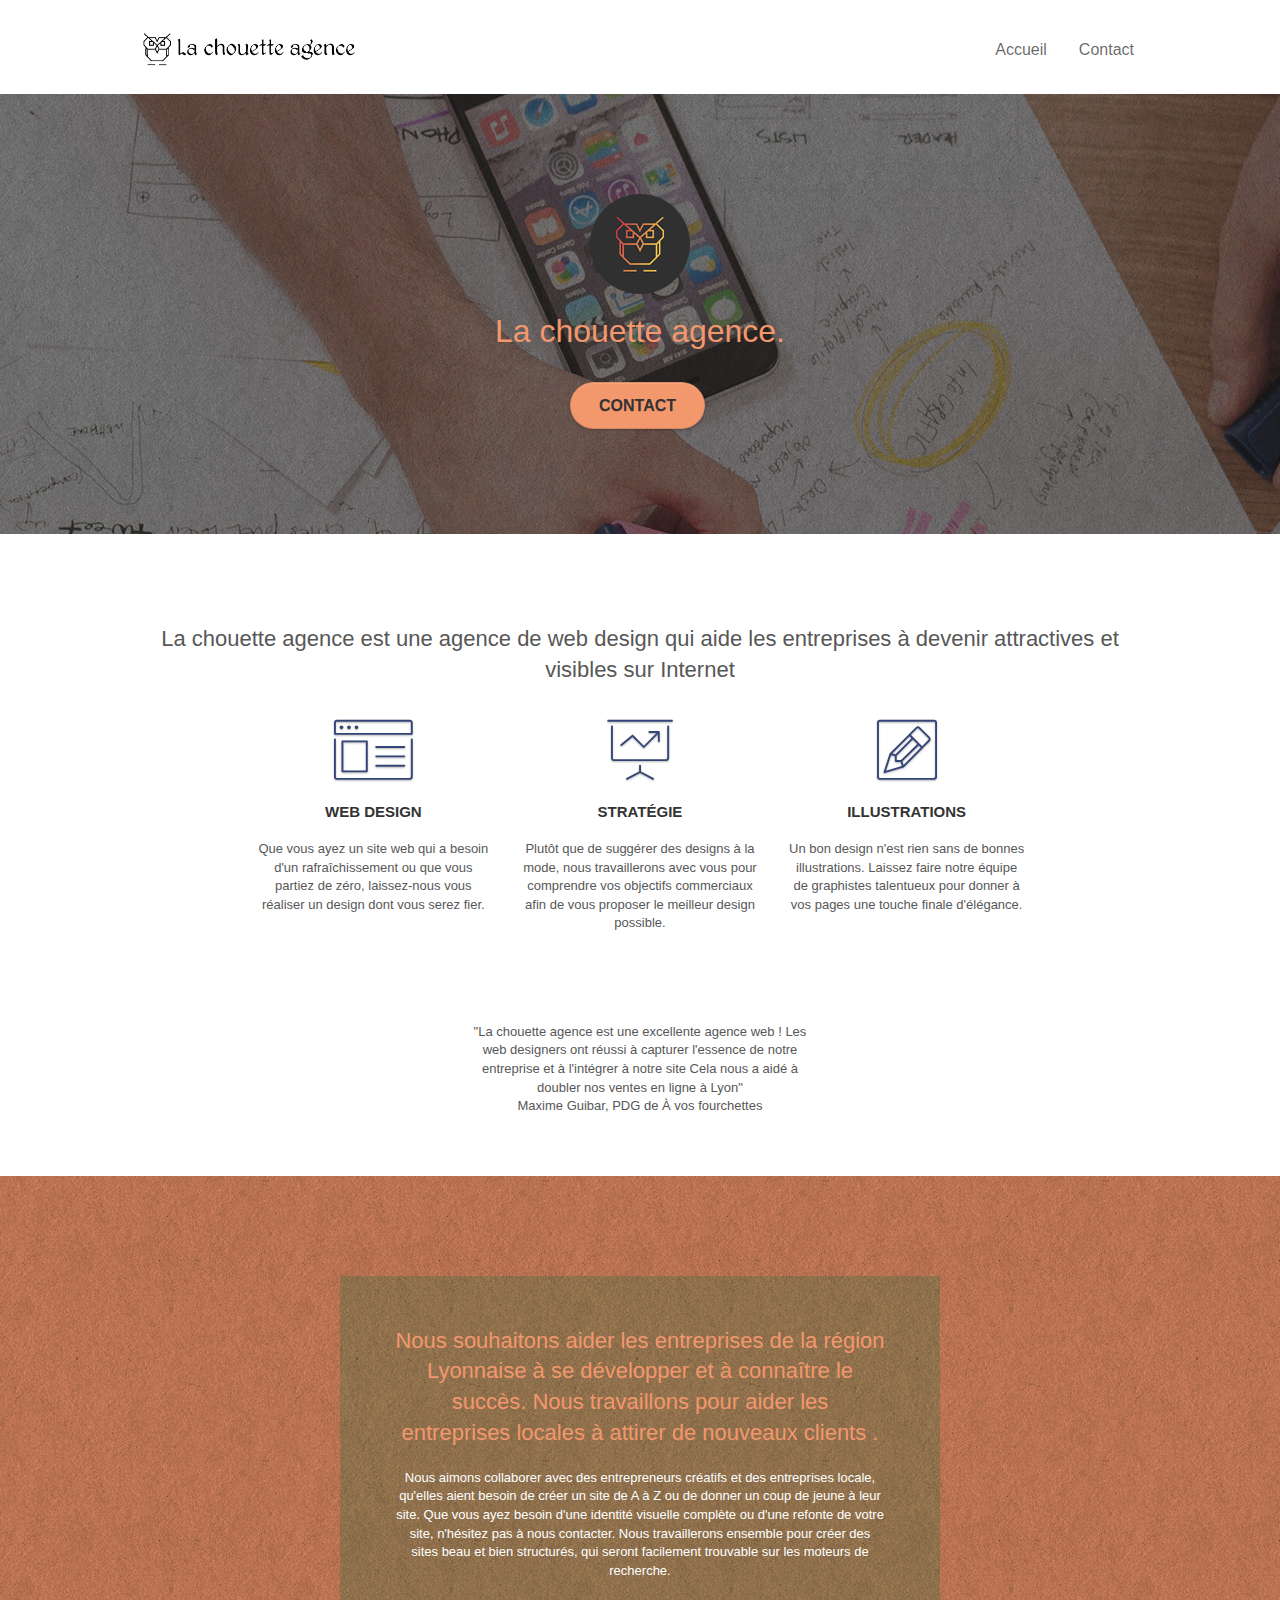
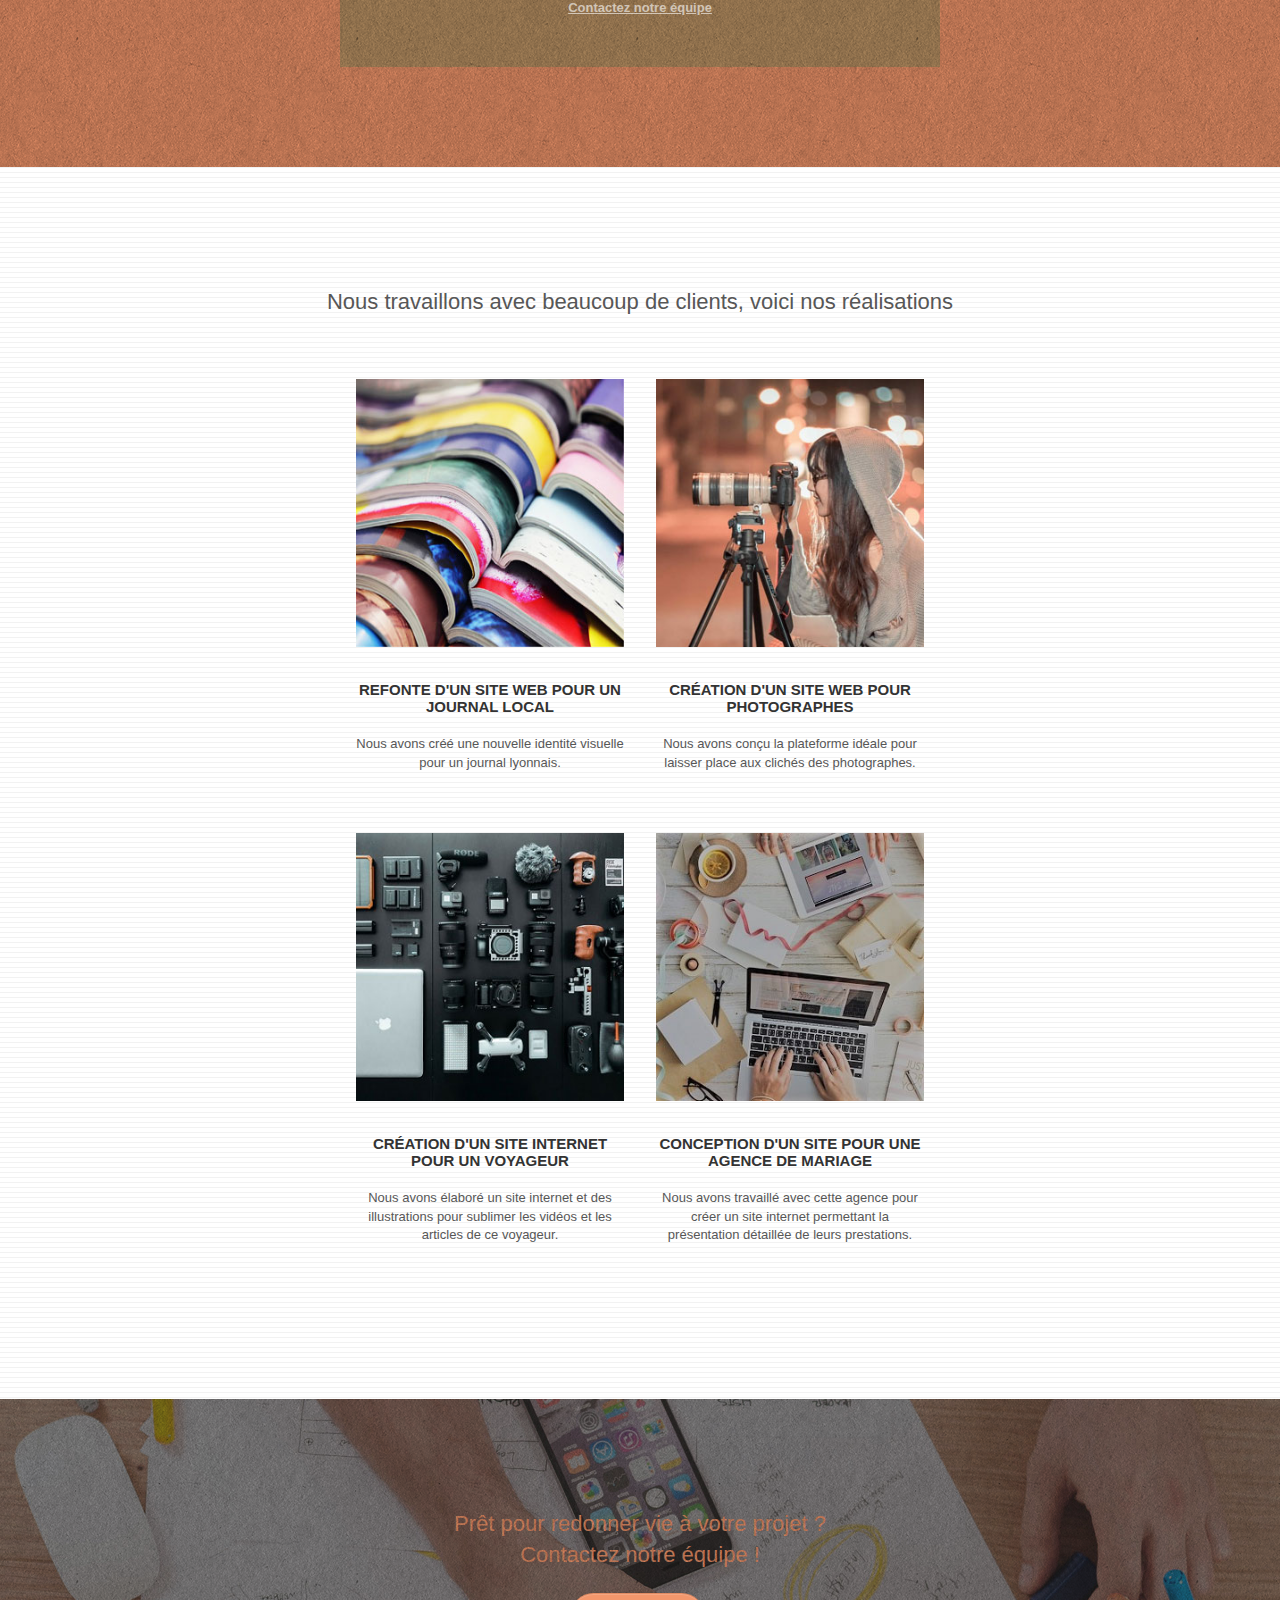
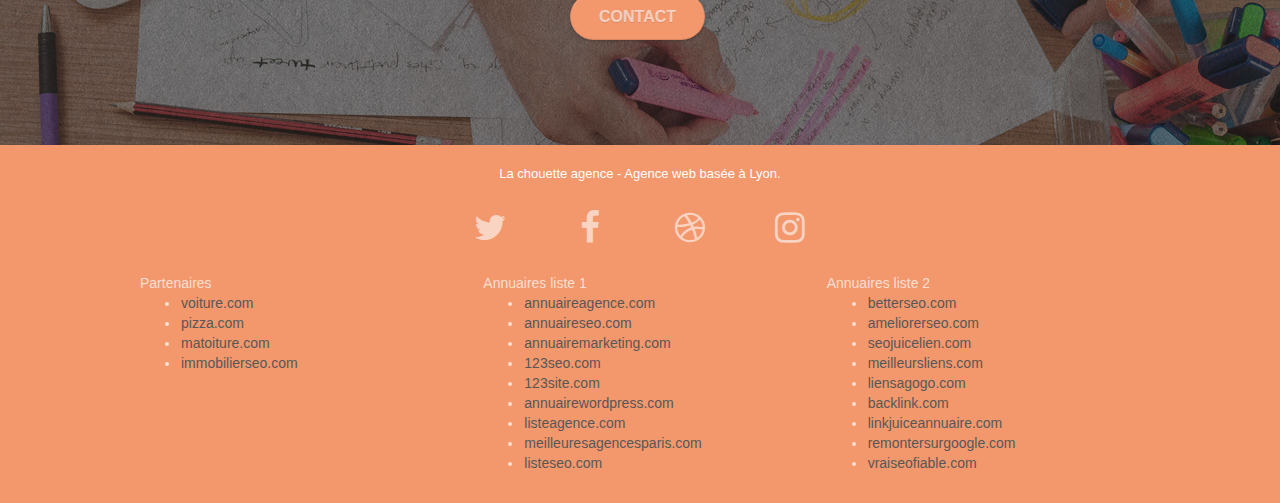
==== commit ad99aff8: "Allègement et redimensionnement des images, correction des icones réseaux sociaux, correction des ba" ====
--- a/index.html
+++ b/index.html
@@ -1,25 +1,18 @@
 <!doctype html>
-<html lang="Default">
+<html lang="fr">
 <head>
     <meta charset="utf-8">
-    <meta name="keywords" content="seo, google, site web, site internet, agence design paris, agence design, agence design,agence design,agence design,agence design,agence design,agence design,agence design,agence design">
-    <meta name="description" content="">
+    <meta name="keywords" content="seo, google, site web, site internet, agence design, Lyon">
+    <meta name="description" content="La chouette agence est une entreprise de webdesign basée à Lyon qui aide les entreprise de la région lyonnaise à optimiser leur site web">
     <meta name="viewport" content="width=device-width, initial-scale=1.0, viewport-fit=cover">
-    <link rel="shortcut icon" type="image/png" href="favicon.jpg">
+    <link rel="shortcut icon" type="image/jpg" href="favicon.jpg">
     
 	<link rel="stylesheet" type="text/css" href="./css/bootstrap.css">
 	<link rel="stylesheet" type="text/css" href="style.css">
 	<link rel="stylesheet" type="text/css" href="./css/font-awesome.css">
 	<link rel="stylesheet" type="text/css" href="./css/et-line.css">
 	
-    
-	<script src="./js/jquery-2.1.0.js"></script>
-	<script src="./js/bootstrap.js"></script>
-	<script src="./js/blocs.js"></script>
-	<script src="./js/jquery.touchSwipe.js" defer></script>
-	<script src="./js/gmaps.js"></script>
-
-    <title>.</title>
+    <title>La chouette agence</title>
 
     
 <!-- Analytics -->
@@ -27,274 +20,311 @@
 <!-- Analytics END -->
     
 </head>
+
 <body>
-<!-- Principal conteneur -->
-<div class="page-container">
-    
-<!-- bloc-0 -->
-<div class="bloc bgc-white l-bloc " id="bloc-0">
-	<div class="container bloc-sm">
-
-		<nav class="navbar row">
-			<div class="navbar-header">
-				<div class="keywords" style="color:#cccccc;font-size:1px;">Agence web à paris, stratégie web, web design, illustrations, design de site web, site web, web, internet, site internet, site</div>
-				<a class="navbar-brand" href="index.html"><img src="img/la-chouette-agence.png" alt="paris web design logo agence web meilleure agence" height="40" /></a>
-				<div class="keywords" style="color:#cccccc;font-size:1px;">Agence web à paris, stratégie web, web design, illustrations, design de site web, site web, web, internet, site internet, site</div>
-				<button id="nav-toggle" type="button" class="ui-navbar-toggle navbar-toggle" data-toggle="collapse" data-target=".navbar-1">
-					<span class="sr-only">Toggle navigation</span><span class="icon-bar"></span><span class="icon-bar"></span><span class="icon-bar"></span>
-				</button>
-			</div>
-			<div class="collapse navbar-collapse navbar-1 special-dropdown-nav">
-				<ul class="site-navigation nav navbar-nav">
-					<li>
-						<a href="index.html">Accueil</a>
-					</li>
-					<li>
-					</li>
-					<li>
-						<a href="page2.html">page2 &gt;</a>
-					</li>
-				</ul>
-			</div>
-		</nav>
-	</div>
-</div>
-<!-- bloc-0 END -->
-
-<!-- bloc-1-presentation -->
-<div class="bloc bgc-dark-slate-blue bg-banniere d-bloc bg-t-edge bloc-bg-texture texture-paper b-parallax" id="bloc-1-hero">
-	<div class="container bloc-lg">
-		<div class="row tight-width-whitespace">
-			<div class="col-sm-12">
-				<img src="img/logo.png" class="center-block image-resize-mode" width="100" alt="La chouette agence, agence web paris, création logo paris" />
-				<h1 class="text-center hero-bloc-text tc-white ">
-					La chouette agence.
-				</h1>
-				<div class="text-center">
-					<a href="page2.html" class="btn btn-lg btn-clean btn-rd cta-hero btn-atomic-tangerine" id="cta-hero">Contact</a>
-				</div>
-			</div>
-		</div>
-	</div>
-</div>
-<!-- bloc-1-presentation END -->
-
-<!-- bloc-2-services -->
-<div class="bloc bgc-white l-bloc" id="bloc-2-services">
-	<div class="container bloc-md">
-		<div class="row">
-			<div class="col-sm-12 text-center">
-				<img alt="agence web, agence web paris, web design paris, stratégie web" src="img/title.png" />
-			</div>
-		</div>
-		<div class="row voffset-lg med-width-whitespace">
-			<div class="col-sm-4">
-				<div class="text-center">
-					<span class="et-icon-browser sm-shadow icon-dark-slate-blue icons icon-lg"></span>
-				</div>
-				<h3 class="mg-md text-center">
-					Web design
-				</h3>
-				<p class="text-center ">
-					Que vous ayez un site web qui a besoin d&rsquo;un rafraîchissement ou que vous partiez de zéro, laissez-nous vous réaliser un design dont vous serez fier.
-				</p>
-			</div>
-			<div class="col-sm-4">
-				<div class="text-center">
-					<span class="et-icon-presentation sm-shadow icon-dark-slate-blue icons icon-lg"></span>
-				</div>
-				<h3 class="mg-md text-center">
-					&nbsp;Stratégie
-				</h3>
-				<p class="text-center ">
-					Plutôt que de suggérer des designs à la mode, nous travaillerons avec vous pour comprendre vos objectifs commerciaux afin de vous proposer le meilleur design possible.<br>
-				</p>
-			</div>
-			<div class="col-sm-4">
-				<div class="text-center">
-					<span class="et-icon-edit sm-shadow icon-dark-slate-blue icons icon-lg"></span>
-				</div>
-				<h3 class="mg-md text-center">
-					Illustrations
-				</h3>
-				<p class="text-center ">
-					Un bon design n'est rien sans de bonnes illustrations. Laissez faire notre équipe de graphistes talentueux pour donner à vos pages une touche finale d'élégance.
-				</p>
-			</div>
-		</div>
-		<div class="row voffset-lg voffset">
-			<div class="col-xs-12 col-md-8 col-md-offset-2 text-center">
-				<img alt="agence web, agence web paris, web design paris, stratégie web" src="img/citation.png" />
-
-			</div>
-		</div>
-	</div>
-</div>
-<!-- bloc-2-services END -->
-
-<!-- bloc-3-what-i-do -->
-<div class="bloc tc-white bgc-atomic-tangerine bg-presentation d-bloc bloc-bg-texture texture-paper b-parallax" id="bloc-3-what-i-do">
-	<div class="container bloc-lg">
-		<div class="row tight-width-whitespace black-background">
-			<div class="col-sm-12">
-				<h2 class="mg-md text-center tc-white">
-					Nous souhaitons aider les entreprises de la région Lyonnaise à se développer et à connaître le succès. Nous travaillons pour aider les entreprises locales à attirer de nouveaux clients .<br>
-				</h2>
-				<p class="text-center white">
-					Nous aimons collaborer avec des entrepreneurs créatifs et des entreprises locale, qu’elles aient besoin de créer un site de A à Z ou de donner un coup de jeune à leur site. Que vous ayez besoin d’une identité visuelle complète ou d’une refonte de votre site, n’hésitez pas à nous contacter. Nous travaillerons ensemble pour créer des sites beau et bien structurés, qui seront facilement trouvable sur les moteurs de recherche. <br><br><a class="ltc-white bold-link" href="page2.html">Contactez notre équipe</a><br>
-				</p>
-			</div>
-		</div>
-	</div>
-</div>
-<!-- bloc-3-what-i-do END -->
-
-<!-- bloc-4-portfolio -->
-<div class="bloc bgc-white bg-lines-h2-bg bg-repeat l-bloc" id="bloc-4-portfolio">
-	<div class="container bloc-lg">
-		<div class="row">
-			<div class="col-sm-12 text-center">
-				<img alt="agence web, agence web paris, web design paris, stratégie web" src="img/title2.png" />
-			</div>
-		</div>
-		<div class="row tight-width-whitespace portfolio-row">
-			<div class="col-sm-6">
-				<a href="#" data-lightbox="img/1.jpg" data-gallery-id="gallery-1" data-caption="Refonte d'un site web pour un journal local" data-frame="snapshot-lb"><img src="img/1.jpg" alt="paris web design logo agence web meilleure agence et refonte site web journal" class="img-responsive portfolio-thumb" /></a>
-				<h3 class="mg-md text-center">
-					Refonte d'un site web pour un journal local
-				</h3>
-				<p class="text-center">
-					Nous avons créé une nouvelle identité visuelle pour un journal lyonnais.
-				</p>
-			</div>
-			<div class="col-sm-6">
-				<a href="#" data-lightbox="img/2.jpg" data-gallery-id="gallery-1" data-caption="Création d'un site web pour photographes" data-frame="snapshot-lb"><img src="img/2.jpg" class="img-responsive portfolio-thumb" alt="paris web design logo agence web meilleure agence, Création d'un site web pour photographes" /></a>
-				<h3 class="mg-md text-center">
-					Création d'un site web pour photographes
-				</h3>
-				<p class="text-center">
-					Nous avons conçu la plateforme idéale pour laisser place aux clichés des photographes.
-				</p>
-			</div>
-		</div>
-		<div class="row tight-width-whitespace portfolio-row">
-			<div class="col-sm-6">
-				<a href="#" data-lightbox="img/3.bmp" data-gallery-id="gallery-1" data-caption="Création d'un site internet pour un voyageur" data-frame="snapshot-lb"><img src="img/3.bmp" class="img-responsive portfolio-thumb" alt="paris web design logo agence web meilleure agence, Création d'un site web pour voyageur"/></a>
-				<h3 class="mg-md text-center">
-					Création d'un site internet pour un voyageur
-				</h3>
-				<p class="text-center">
-					Nous avons élaboré un site internet et des illustrations pour sublimer les vidéos et les articles de ce voyageur.
-				</p>
-			</div>
-			<div class="col-sm-6">
-				<a href="#" data-lightbox="img/4.bmp" data-gallery-id="gallery-1" data-caption="Conception d'un site pour une agence de mariage" data-frame="snapshot-lb"><img src="img/4.bmp" class="img-responsive portfolio-thumb" alt="paris web design logo agence web meilleure agence, Création d'un site web pour agence de mariage" /></a>
-				<h3 class="mg-md text-center">
-					Conception d'un site pour une agence de mariage
-				</h3>
-				<p class="text-center">
-					Nous avons travaillé avec cette agence pour créer un site internet permettant la présentation détaillée de leurs prestations.
-				</p>
-			</div>
-		</div>
-	</div>
-</div>
-<!-- bloc-4-portfolio END -->
-
-<!-- bloc-5-cta -->
-<div class="bloc bgc-dark-slate-blue bg-banniere d-bloc bloc-bg-texture texture-paper" id="bloc-5-cta">
-	<div class="container bloc-lg">
-		<div class="row">
-			<h2 class="mg-md text-center tc-white">
-				Prêt pour redonner vie à votre projet ?<br>Contactez notre équipe !
-			</h2>
-			<div class="col-sm-12 text-center">
-				<a href="page2.html" class="btn btn-atomic-tangerine btn-clean btn-rd btn-lg cta-hero">Contact</a>
-			</div>
-		</div>
-	</div>
-</div>
-<!-- bloc-5-cta END -->
-
-<!-- Footer - bloc-8 -->
-<div class="bloc bgc-atomic-tangerine d-bloc" id="bloc-8">
-	<div class="container bloc-sm">
-		<div class="row">
-			<div class="col-sm-12">
-				<p class="text-center white">
-					La chouette agence - Agence web basée à Lyon.<br>
-				</p>
-				<div class="row row-no-gutters social">
-					<div class="col-sm-3">
+
+	<!-- bloc-0 -->
+	<header class="bloc bgc-white l-bloc " id="bloc-0">
+		<div class="container bloc-sm">
+			<nav class="navbar row">
+				<div class="navbar-header">
+					<a class="navbar-brand" href="index.html">
+						<img src="images/la-chouette-agence.png" alt="Logo de la chouette agence, entreprise de Webdesign lyonnaise." height="40" />
+					</a>
+					<button id="nav-toggle" type="button" class="ui-navbar-toggle navbar-toggle" data-toggle="collapse" data-target=".navbar-1">
+						<span class="sr-only">Toggle navigation</span>
+						<span class="icon-bar"></span>
+						<span class="icon-bar"></span>
+						<span class="icon-bar"></span>
+					</button>
+				</div>
+				<div class="collapse navbar-collapse navbar-1 special-dropdown-nav">
+					<ul class="site-navigation nav navbar-nav">
+						<li>
+							<a href="index.html">Accueil</a>
+						</li>
+
+						<li>
+							<a href="contact.html">Contact</a>
+						</li>
+					</ul>
+				</div>
+			</nav>
+		</div>
+	</header>
+	<!-- bloc-0 END -->
+
+	<!-- Principal conteneur -->
+	<main class="page-container">
+		<!-- bloc-1-presentation -->
+		<div class="bloc bgc-dark-slate-blue bg-banniere d-bloc bg-t-edge bloc-bg-texture texture-paper b-parallax" id="bloc-1-hero">
+			<div class="container bloc-lg">
+				<div class="row tight-width-whitespace">
+					<div class="col-sm-12">
+						<img src="images/logo.png" class="center-block image-resize-mode" width="100" alt="Logo de la chouette agence, agence web de Lyon." />
+						<h1 class="text-center hero-bloc-text tc-white ">
+							La chouette agence.
+						</h1>
 						<div class="text-center">
-							<a class="social" href="index.html"><span class="fa fa-twitter icon-md"></span></a>
-						</div>
-					</div>
-					<div class="col-sm-3">
+							<a href="contact.html" class="btn btn-lg btn-clean btn-rd cta-hero btn-atomic-tangerine" id="cta-hero">Contact</a>
+						</div>
+					</div>
+				</div>
+			</div>
+		</div>
+		<!-- bloc-1-presentation END -->
+
+		<!-- bloc-2-services -->
+		<div class="bloc bgc-white l-bloc" id="bloc-2-services">
+			<div class="container bloc-md">
+				<div class="row">
+					<div class="col-sm-12 text-center">
+						<p class="presentation">
+							<h2>La chouette agence est une agence de web design qui aide 
+							les entreprises à devenir attractives et visibles sur Internet
+							</h2>
+						</p>
+					</div>
+				</div>
+				<div class="row voffset-lg med-width-whitespace">
+					<div class="col-sm-4">
 						<div class="text-center">
-							<a class="social" href="index.html"><span class="fa fa-facebook icon-md"></span></a>
-						</div>
-					</div>
-					<div class="col-sm-3">
+							<span class="et-icon-browser sm-shadow icon-dark-slate-blue icons icon-lg"></span>
+						</div>
+						<h3 class="mg-md text-center">
+							Web design
+						</h3>
+						<p class="text-center ">
+							Que vous ayez un site web qui a besoin d'un rafraîchissement ou que vous partiez de zéro, laissez-nous vous réaliser un design dont vous serez fier.
+						</p>
+					</div>
+					<div class="col-sm-4">
 						<div class="text-center">
-							<a class="social" href="index.html"><span class="fa fa-dribbble icon-md"></span></a>
-						</div>
-					</div>
-					<div class="col-sm-3">
+							<span class="et-icon-presentation sm-shadow icon-dark-slate-blue icons icon-lg"></span>
+						</div>
+						<h3 class="mg-md text-center">
+							Stratégie
+						</h3>
+						<p class="text-center ">
+							Plutôt que de suggérer des designs à la mode, nous travaillerons avec vous pour comprendre vos objectifs commerciaux afin de vous proposer le meilleur design possible.<br>
+						</p>
+					</div>
+					<div class="col-sm-4">
 						<div class="text-center">
-							<a class="social" href="index.html"><span class="fa fa-instagram icon-md"></span></a>
-						</div>
-					</div>
-					<div class="keywords" style="color:#F3976C;">Agence web à paris, stratégie web, web design, illustrations, design de site web, site web, web, internet, site internet, site</div>
-				</div>
+							<span class="et-icon-edit sm-shadow icon-dark-slate-blue icons icon-lg"></span>
+						</div>
+						<h3 class="mg-md text-center">
+							Illustrations
+						</h3>
+						<p class="text-center ">
+							Un bon design n'est rien sans de bonnes illustrations. Laissez faire notre équipe de graphistes talentueux pour donner à vos pages une touche finale d'élégance.
+						</p>
+					</div>
+				</div>
+				<div class="row voffset-lg voffset">
+					<div class="col-xs-12 col-md-8 col-md-offset-2 text-center">
+						<p>
+							"La chouette agence est une excellente agence web ! Les <br />
+							web designers ont réussi à capturer l'essence de notre <br />
+							entreprise et à l'intégrer à notre site	 Cela nous a aidé à <br />
+							doubler nos ventes en ligne à Lyon"<br />
+							<span class="signature">Maxime Guibar, PDG de À vos fourchettes</span>
+						</p>
+					</div>
+				</div>
+			</div>
+		</div>
+		<!-- bloc-2-services END -->
+
+		<!-- bloc-3-what-i-do -->
+		<div class="bloc tc-white bgc-atomic-tangerine bg-presentation d-bloc bloc-bg-texture texture-paper b-parallax" id="bloc-3-what-i-do">
+			<div class="container bloc-lg">
+				<div class="row tight-width-whitespace black-background">
+					<div class="col-sm-12">
+						<h2 class="mg-md text-center tc-white">
+							Nous souhaitons aider les entreprises de la région Lyonnaise à se développer et à connaître le succès. Nous travaillons pour aider les entreprises locales à attirer de nouveaux clients .<br>
+						</h2>
+						<p class="text-center white">
+							Nous aimons collaborer avec des entrepreneurs créatifs et des entreprises locale, qu'elles aient besoin de créer un site de A à Z ou de donner un coup de jeune à leur site. Que vous ayez besoin d'une identité visuelle complète ou d'une refonte de votre site, n'hésitez pas à nous contacter. Nous travaillerons ensemble pour créer des sites beau et bien structurés, qui seront facilement trouvable sur les moteurs de recherche. <br><br><a class="ltc-white bold-link" href="contact.html">Contactez notre équipe</a><br>
+						</p>
+					</div>
+				</div>
+			</div>
+		</div>
+		<!-- bloc-3-what-i-do END -->
+
+		<!-- bloc-4-portfolio -->
+		<div class="bloc bgc-white bg-lines-h2-bg bg-repeat l-bloc" id="bloc-4-portfolio">
+			<div class="container bloc-lg">
 				<div class="row">
-					<div class="col-sm-4">
-						Partenaires
+					<div class="col-sm-12 text-center">
+						<p class="realisation">
+							<h2>Nous travaillons avec beaucoup de clients,
+							voici nos réalisations</h2>
+						</p>
+					</div>
+				</div>
+				<div class="row tight-width-whitespace portfolio-row">
+					<div class="col-sm-6">
+						<a href="#" data-lightbox="images/1.jpg" data-gallery-id="gallery-1" data-caption="Refonte d'un site web pour un journal local" data-frame="snapshot-lb">
+							<img src="images/1.jpg" alt="Magasines ouverts empilés. Illustration." class="img-responsive portfolio-thumb" />
+						</a>
+						<h3 class="mg-md text-center">
+							Refonte d'un site web pour un journal local
+						</h3>
+						<p class="text-center">
+							Nous avons créé une nouvelle identité visuelle pour un journal lyonnais.
+						</p>
+					</div>
+					<div class="col-sm-6">
+						<a href="#" data-lightbox="images/2.jpg" data-gallery-id="gallery-1" data-caption="Création d'un site web pour photographes" data-frame="snapshot-lb">
+							<img src="images/2.jpg" class="img-responsive portfolio-thumb" alt="Une jeune photographe faisant le point. Illustration." />
+						</a>
+						<h3 class="mg-md text-center">
+							Création d'un site web pour photographes
+						</h3>
+						<p class="text-center">
+							Nous avons conçu la plateforme idéale pour laisser place aux clichés des photographes.
+						</p>
+					</div>
+				</div>
+				<div class="row tight-width-whitespace portfolio-row">
+					<div class="col-sm-6">
+						<a href="#" data-lightbox="images/3.jpg" data-gallery-id="gallery-1" data-caption="Création d'un site internet pour un voyageur" data-frame="snapshot-lb">
+							<img src="images/3.jpg" class="img-responsive portfolio-thumb" alt="Matériel informatique et photographique sur un support. Illustration."/>
+						</a>
+						<h3 class="mg-md text-center">
+							Création d'un site internet pour un voyageur
+						</h3>
+						<p class="text-center">
+							Nous avons élaboré un site internet et des illustrations pour sublimer les vidéos et les articles de ce voyageur.
+						</p>
+					</div>
+					<div class="col-sm-6">
+						<a href="#" data-lightbox="images/4.jpg" data-gallery-id="gallery-1" data-caption="Conception d'un site pour une agence de mariage" data-frame="snapshot-lb">
+							<img src="images/4.jpg" class="img-responsive portfolio-thumb" alt="Ordinateur et tablette sur une table entourés de décorations. Illustration." />
+						</a>
+						<h3 class="mg-md text-center">
+							Conception d'un site pour une agence de mariage
+						</h3>
+						<p class="text-center">
+							Nous avons travaillé avec cette agence pour créer un site internet permettant la présentation détaillée de leurs prestations.
+						</p>
+					</div>
+				</div>
+			</div>
+		</div>
+		<!-- bloc-4-portfolio END -->
+
+		<!-- bloc-5-cta -->
+		<div class="bloc bgc-dark-slate-blue bg-banniere d-bloc bloc-bg-texture texture-paper" id="bloc-5-cta">
+			<div class="container bloc-lg">
+				<div class="row">
+					<h2 class="mg-md text-center tc-white">
+						Prêt pour redonner vie à votre projet ?<br>
+						Contactez notre équipe !
+					</2>
+					<div class="col-sm-12 text-center">
+						<a href="contact.html" class="btn btn-atomic-tangerine btn-clean btn-rd btn-lg cta-hero">Contact</a>
+					</div>
+				</div>
+			</div>
+		</div>
+		<!-- bloc-5-cta END -->
+	</main>
+	<!-- Principal conteneur END -->
+
+	<!-- Footer - bloc-8 -->
+	<footer class="bloc bgc-atomic-tangerine d-bloc" id="bloc-8">
+		<div class="container bloc-sm">
+			<div class="row">
+				<div class="col-sm-12">
+					<p class="text-center white">
+						La chouette agence - Agence web basée à Lyon.
+					</p>
+					<div class="row row-no-gutters social">
+						<div class="col-sm-3">
+							<div class="text-center">
+								<a class="social" href="https://twitter.com/" title="Twitter">
+									<i class="fa fa-twitter icon-md" ></i>
+								</a>
+							</div>
+						</div>
+						<div class="col-sm-3">
+							<div class="text-center">
+								<a class="social" href="https://fr-fr.facebook.com/" title="Facebook">
+									<i class="fa fa-facebook icon-md"></i>
+								</a>
+							</div>
+						</div>
+						<div class="col-sm-3">
+							<div class="text-center">
+								<a class="social" href="https://dribbble.com/" title="Dribble">
+									<i class="fa fa-dribbble icon-md"></i>
+								</a>
+							</div>
+						</div>
+						<div class="col-sm-3">
+							<div class="text-center">
+								<a class="social" href="https://www.instagram.com/" title="Instagram">
+									<i class="fa fa-instagram icon-md"></i>
+								</a>
+							</div>
+						</div>
+					</div>
+					<div class="row">
+						<div class="col-sm-4">
+							Partenaires
+								<ul>
+									<li><a href="voiture.com">voiture.com</a></li>
+									<li><a href="pizza.com">pizza.com</a></li>
+									<li><a href="matoiture.com">matoiture.com</a></li>
+									<li><a href="immobilierseo.com">immobilierseo.com</a></li>
+								</ul>		
+						</div>
+						<div class="col-sm-4">
+							Annuaires liste 1
 							<ul>
-								<li><a href="voiture.com">voiture.com</a></li>
-								<li><a href="pizza.com">pizza.com</a></li>
-								<li><a href="matoiture.com">matoiture.com</a></li>
-								<li><a href="immobilierseo.com">immobilierseo.com</a></li>
-							</ul>		
-					</div>
-					<div class="col-sm-4">
-						Annuaires liste 1
-						<ul>
-							<li><a href="annuaireagence.com">annuaireagence.com</a></li>
-							<li><a href="annuaireseo.com">annuaireseo.com</a></li>
-							<li><a href="annuairemarketing.com">annuairemarketing.com</a></li>
-							<li><a href="123seoture.com">123seo.com</a></li>
-							<li><a href="123site.com">123site.com</a></li>
-							<li><a href="annuairewordpress.com">annuairewordpress.com</a></li>
-							<li><a href="listeagence.com">listeagence.com</a></li>
-							<li><a href="meilleuresagencesparis.com">meilleuresagencesparis.com</a></li>
-							<li><a href="listeseo.com">listeseo.com</a></li>
-						</ul>
-					</div>
-					<div class="col-sm-4">
-						Annuaires liste 2
-						<ul>
-							<li><a href="betterseo.com">betterseo.com</a></li>
-							<li><a href="ameliorerseo.com">ameliorerseo.com</a></li>
-							<li><a href="seojuicelien.com">seojuicelien.com</a></li>
-							<li><a href="meilleursliens.com">meilleursliens.com</a></li>
-							<li><a href="liensagogo.com">liensagogo.com</a></li>
-							<li><a href="backlink.com">backlink.com</a></li>
-							<li><a href="linkjuiceannuaire.com">linkjuiceannuaire.com</a></li>
-							<li><a href="remontersurgoogle.com">remontersurgoogle.com</a></li>
-							<li><a href="vraiseofiable.com">vraiseofiable.com</a></li>
-						</ul>
-					</div>
-				</div>
-			</div>
-		</div>
-	</div>
-</div>
-<!-- Footer - bloc-8 END -->
-
-</div>
-<!-- Principal conteneur END -->
-    
+								<li><a href="annuaireagence.com">annuaireagence.com</a></li>
+								<li><a href="annuaireseo.com">annuaireseo.com</a></li>
+								<li><a href="annuairemarketing.com">annuairemarketing.com</a></li>
+								<li><a href="123seoture.com">123seo.com</a></li>
+								<li><a href="123site.com">123site.com</a></li>
+								<li><a href="annuairewordpress.com">annuairewordpress.com</a></li>
+								<li><a href="listeagence.com">listeagence.com</a></li>
+								<li><a href="meilleuresagencesparis.com">meilleuresagencesparis.com</a></li>
+								<li><a href="listeseo.com">listeseo.com</a></li>
+							</ul>
+						</div>
+						<div class="col-sm-4">
+							Annuaires liste 2
+							<ul>
+								<li><a href="betterseo.com">betterseo.com</a></li>
+								<li><a href="ameliorerseo.com">ameliorerseo.com</a></li>
+								<li><a href="seojuicelien.com">seojuicelien.com</a></li>
+								<li><a href="meilleursliens.com">meilleursliens.com</a></li>
+								<li><a href="liensagogo.com">liensagogo.com</a></li>
+								<li><a href="backlink.com">backlink.com</a></li>
+								<li><a href="linkjuiceannuaire.com">linkjuiceannuaire.com</a></li>
+								<li><a href="remontersurgoogle.com">remontersurgoogle.com</a></li>
+								<li><a href="vraiseofiable.com">vraiseofiable.com</a></li>
+							</ul>
+						</div>
+					</div>
+				</div>
+			</div>
+		</div>
+	</footer>
+	<!-- Footer - bloc-8 END -->
+
+<script src="./js/jquery-2.1.0.js"></script>
+<script src="./js/bootstrap.js"></script>
+<script src="./js/blocs.js"></script>
+<script src="./js/jquery.touchSwipe.js" defer></script>
+<script src="./js/gmaps.js"></script>
 
 </body>
+
+
+
 </html>
--- a/style.css
+++ b/style.css
@@ -10,7 +10,7 @@
 a,
 button {
     transition: all .3s ease-in-out;
-    outline: none!important;
+    outline: none;
 }
 
 a:hover {
@@ -18,14 +18,14 @@
     cursor: pointer;
 }
 
-#page-loading-blocs-notifaction {
+/*#page-loading-blocs-notifaction {
     position: fixed;
     top: 0;
     bottom: 0;
     width: 100%;
     z-index: 100000;
     background: #FFFFFF url("img/pageload-spinner.gif") no-repeat center center;
-}
+}*/
 
 .bloc {
     width: 100%;
@@ -66,10 +66,10 @@
 .bg-tr-edge,
 .bg-br-edge,
 .bg-repeat {
-    -webkit-background-size: auto!important;
-    -moz-background-size: auto!important;
-    -o-background-size: auto!important;
-    background-size: auto!important;
+    -webkit-background-size: auto;
+    -moz-background-size: auto;
+    -o-background-size: auto;
+    background-size: auto;
 }
 
 .bg-repeat {
@@ -343,7 +343,7 @@
 }
 
 .navbar-toggle:hover {
-    background: transparent!important;
+    background: transparent;
 }
 
 .navbar-toggle .icon-bar {
@@ -404,7 +404,7 @@
 }
 
 .nav > li > .dropdown a {
-    background: none!important;
+    background: none;
     display: block;
     padding: 14px 15px;
 }
@@ -431,7 +431,7 @@
     border-top-color: transparent;
     border-right-color: transparent;
     border-bottom-color: transparent;
-    margin: 6px -5px 0 0!important;
+    margin: 6px -5px 0 0;
     float: right;
 }
 
@@ -461,7 +461,7 @@
 }
 
 button {
-    outline: none!important;
+    outline: none;
 }
 
 .btn-rd {
@@ -476,11 +476,11 @@
 }
 
 .icon-md {
-    font-size: 30px!important;
+    font-size: 30px;
 }
 
 .icon-lg {
-    font-size: 60px!important;
+    font-size: 60px;
 }
 
 .sm-shadow {
@@ -651,7 +651,7 @@
 a {
     font-family: "helvetica";
     font-weight: 400;
-    color: #575757!important;
+    color: #575757;
 }
 
 .container {
@@ -677,7 +677,7 @@
 }
 
 p {
-    font-size: 11px;
+    font-size: 13px;
 }
 
 .tight-width-whitespace {
@@ -692,7 +692,7 @@
 
 .cta-hero {
     margin-top: 22px;
-    color: #FFFFFF!important;
+    color: #FFFFFF;
     text-transform: uppercase;
     padding: 12px 28px 12px 28px;
     font-size: 16px;
@@ -701,7 +701,8 @@
 
 .social {
     max-width: 400px;
-    margin: auto auto auto auto;
+    margin: 20px auto 20px auto;
+    font-size: 35px;
 }
 
 h2 {
@@ -713,8 +714,11 @@
     font-size: 15px;
     text-transform: uppercase;
     font-weight: 700;
-    color: #333333!important;
-}
+    color: #333333;
+}
+
+
+
 
 .med-width-whitespace {
     max-width: 800px;
@@ -723,11 +727,11 @@
 }
 
 h1 {
-    color: #333333!important;
+    color: #333333;
 }
 
 h4 {
-    color: #333333!important;
+    color: #333333;
 }
 
 .icons {
@@ -736,7 +740,7 @@
 }
 
 .white {
-    color: #FFFFFF!important;
+    color: #FFFFFF;
 }
 
 .portfolio-thumb {
@@ -759,7 +763,7 @@
 
 .bold-link {
     font-weight: 900;
-    text-decoration: underline!important;
+    text-decoration: underline;
 }
 
 .bgc-white {
@@ -775,55 +779,79 @@
 }
 
 .tc-white {
-    color: #F3976C!important;
+    color: #F3976C;
 }
 
 .btn-atomic-tangerine {
     background: #F3976C;
-    color: #FFFFFF!important;
+    color: #333333;
 }
 
 .btn-atomic-tangerine:hover {
-    background: #c27956!important;
-    color: #FFFFFF!important;
+    background: #c27956;
+    color: #FFFFFF;
 }
 
 .ltc-white {
-    color: #FFFFFF!important;
+    color: #FFFFFF;
 }
 
 .ltc-white:hover {
-    color: #cccccc!important;
+    color: #cccccc;
 }
 
 .ltc-atomic-tangerine {
-    color: #F3976C!important;
+    color: #F3976C;
 }
 
 .ltc-atomic-tangerine:hover {
-    color: #c27956!important;
+    color: #c27956;
 }
 
 .icon-dark-slate-blue {
-    color: #364577!important;
-    border-color: #364577!important;
+    color: #364577;
+    border-color: #364577;
 }
 
 .bg-dots-bg {
-    background-image: url("img/dots-bg.png");
+    background-image: url("images/dots-bg.png");
 }
 
 .bg-lines-h2-bg {
-    background-image: url("img/lines-h2-bg.png");
+    background-image: url("images/lines-h2-bg.png");
 }
 
 .bg-banniere {
-    background-image: url("img/la-chouette-agence-banniere.jpg");
+    background-image: url("images/la-chouette-agence-banniere.jpg");
 }
 
 .bg-presentation {
-    background-image: url("img/image-de-presentation.bmp");
-}
+    background-image: url("images/image-de-presentation.jpg");
+}
+
+
+.presentation{
+    font-size: 23px;
+    width: 70%;
+    max-width: 800px;
+    text-align: center;
+    padding-bottom: 20px;
+    margin-left: 15%;
+}
+
+.realisation{
+    font-size: 23px;
+    width: 50%;
+    margin-left: 25%;
+}
+
+a{
+    border : 1px solid transparent;
+}
+
+
+
+
 
 @media (max-width: 1024px) {
     .bloc {
@@ -902,8 +930,8 @@
     h6,
     p,
     #disqus_thread {
-        padding-left: 10px!important;
-        padding-right: 10px!important;
+        padding-left: 10px;
+        padding-right: 10px;
     }
     .b-parallax {
         background-attachment: scroll;
@@ -911,7 +939,7 @@
     .navbar .nav {
         padding-top: 0;
         border-top: 1px solid rgba(0, 0, 0, .2);
-        float: none!important;
+        float: none;
     }
     .navbar.row {
         margin-left: 0;
@@ -936,7 +964,7 @@
     }
     .dropdown .dropdown a .caret {
         float: none;
-        margin: 5px 0 0 10px!important;
+        margin: 5px 0 0 10px;
         border: 4px solid black;
         border-bottom-color: transparent;
         border-right-color: transparent;
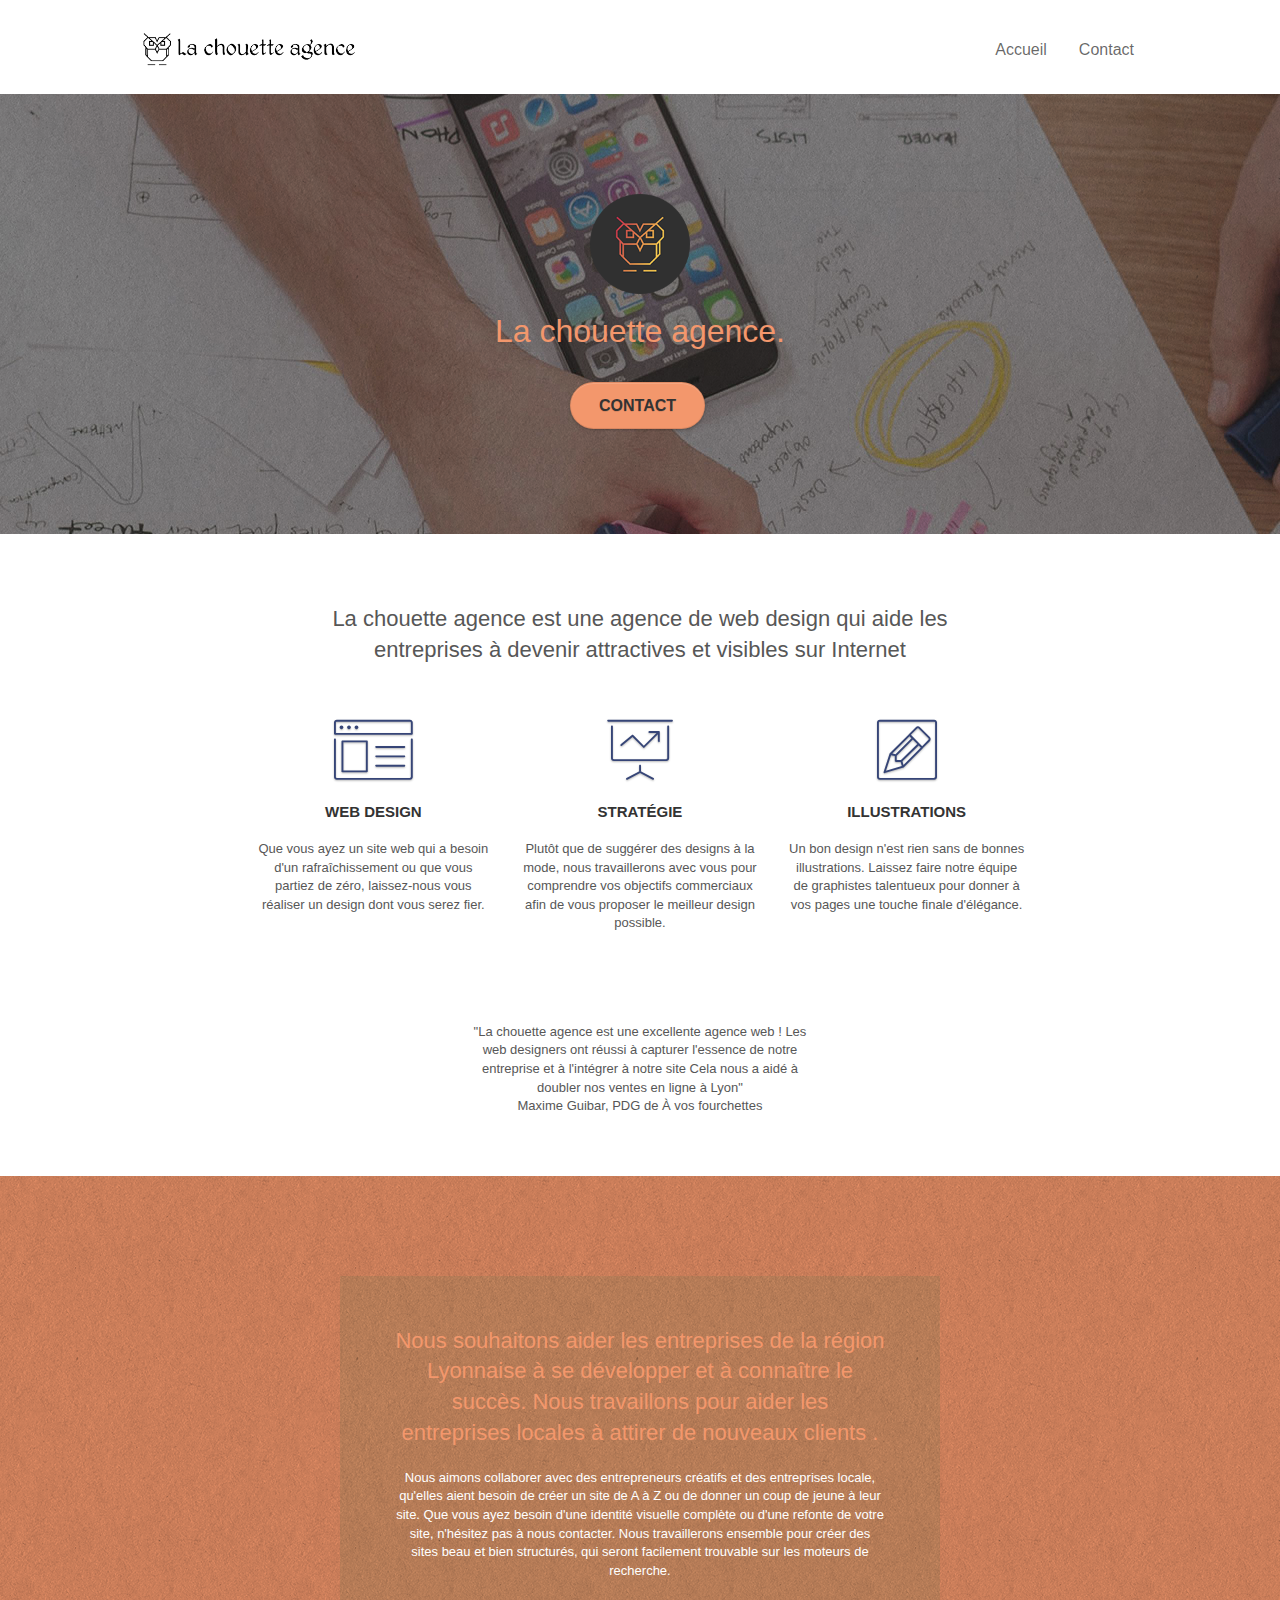
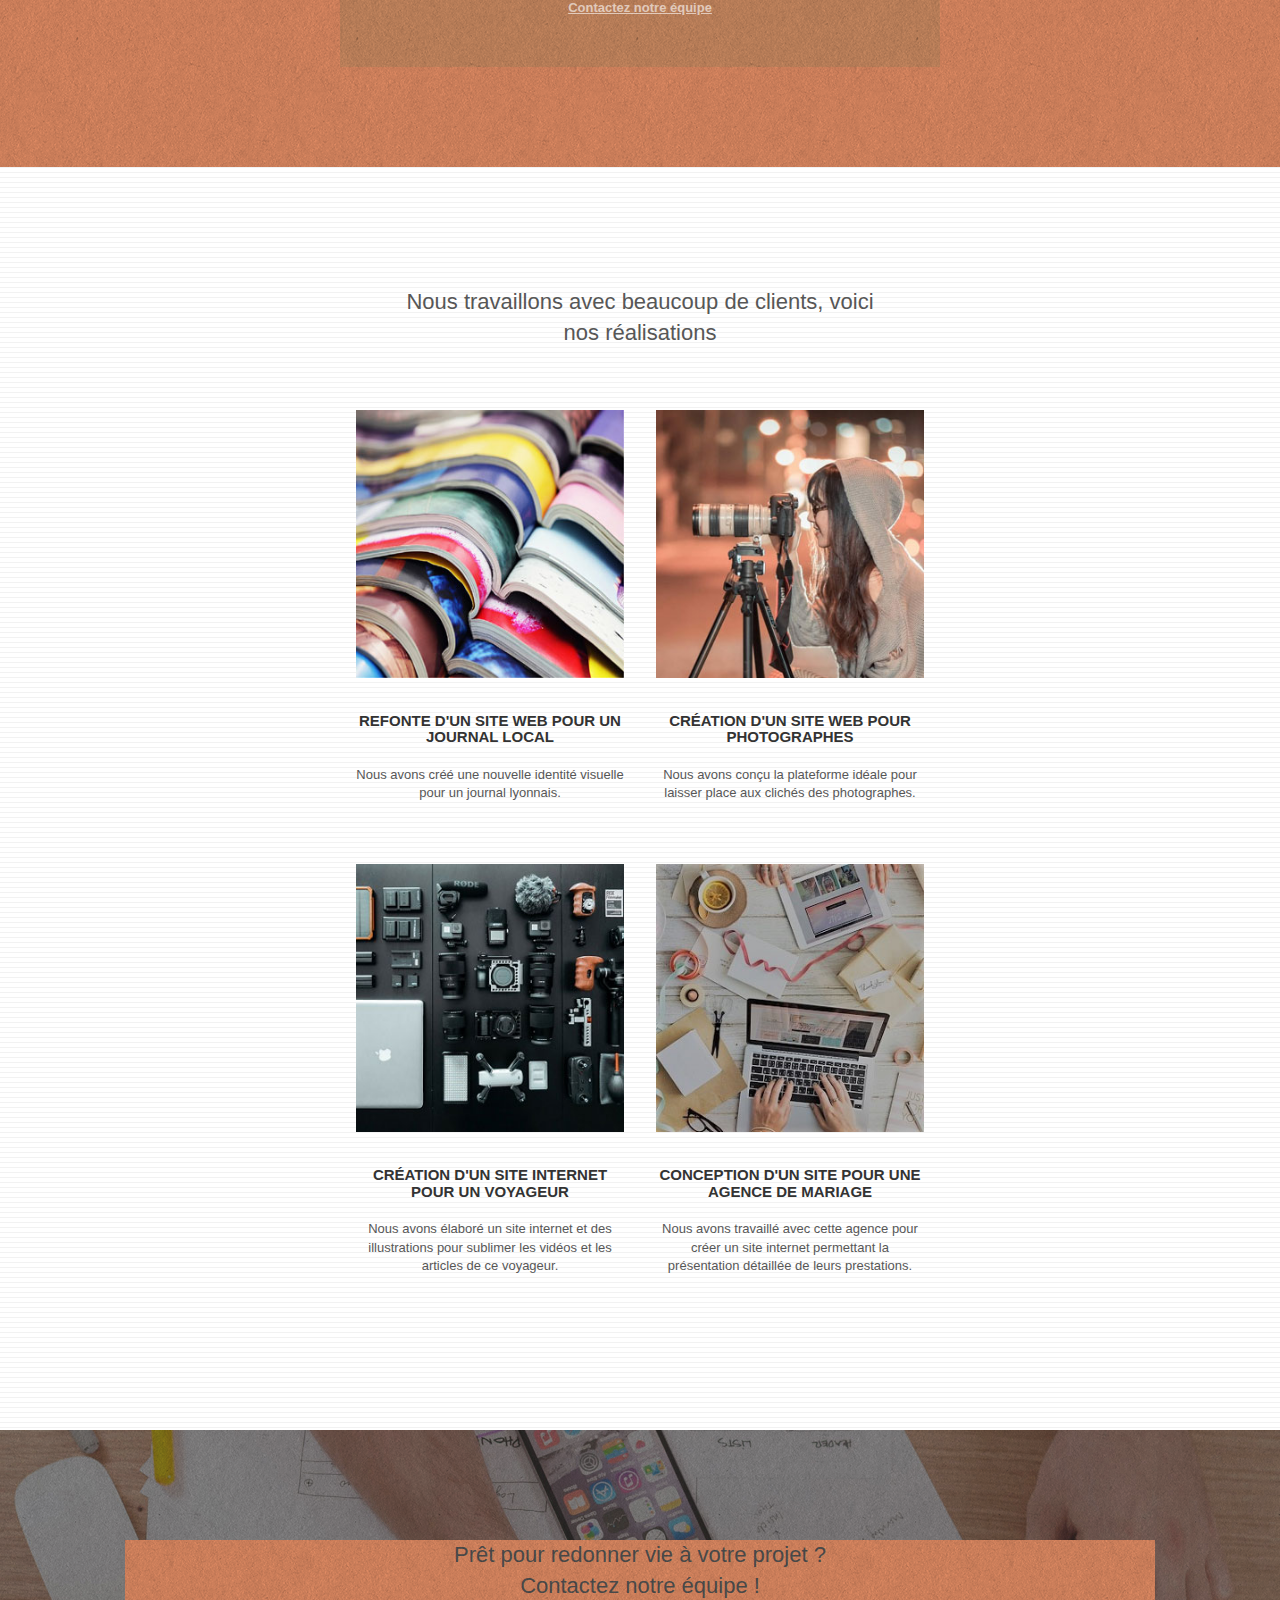
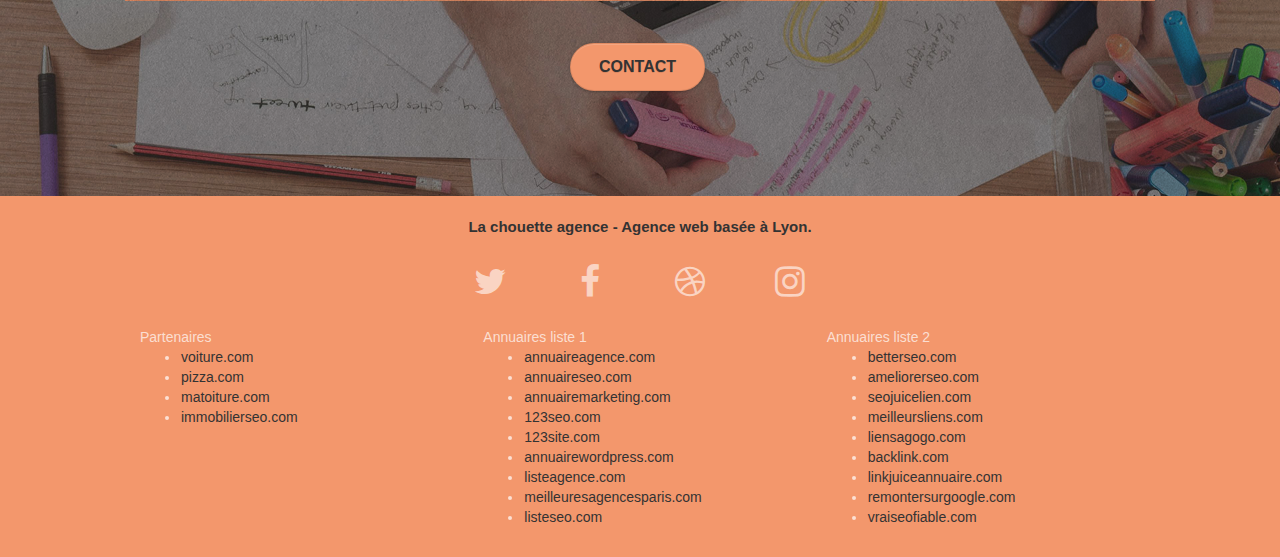
==== commit 63a2d249: "Correction formulaire, ajout chevron scroll, diverses corrections de contraste" ====
--- a/index.html
+++ b/index.html
@@ -79,11 +79,11 @@
 			<div class="container bloc-md">
 				<div class="row">
 					<div class="col-sm-12 text-center">
-						<p class="presentation">
+						<div class="presentation">
 							<h2>La chouette agence est une agence de web design qui aide 
 							les entreprises à devenir attractives et visibles sur Internet
 							</h2>
-						</p>
+						</div>
 					</div>
 				</div>
 				<div class="row voffset-lg med-width-whitespace">
@@ -158,10 +158,10 @@
 			<div class="container bloc-lg">
 				<div class="row">
 					<div class="col-sm-12 text-center">
-						<p class="realisation">
+						<div class="realisation">
 							<h2>Nous travaillons avec beaucoup de clients,
 							voici nos réalisations</h2>
-						</p>
+						</div>
 					</div>
 				</div>
 				<div class="row tight-width-whitespace portfolio-row">
@@ -217,13 +217,15 @@
 		<!-- bloc-4-portfolio END -->
 
 		<!-- bloc-5-cta -->
-		<div class="bloc bgc-dark-slate-blue bg-banniere d-bloc bloc-bg-texture texture-paper" id="bloc-5-cta">
+		<div class="bloc  bg-banniere d-bloc bloc-bg-texture texture-paper" id="bloc-5-cta">
 			<div class="container bloc-lg">
 				<div class="row">
-					<h2 class="mg-md text-center tc-white">
-						Prêt pour redonner vie à votre projet ?<br>
-						Contactez notre équipe !
-					</2>
+					<div class="ready">
+						<h2 class="mg-md text-center">
+							Prêt pour redonner vie à votre projet ?<br>
+							Contactez notre équipe !
+						</h2>
+					</div>
 					<div class="col-sm-12 text-center">
 						<a href="contact.html" class="btn btn-atomic-tangerine btn-clean btn-rd btn-lg cta-hero">Contact</a>
 					</div>
@@ -231,6 +233,12 @@
 			</div>
 		</div>
 		<!-- bloc-5-cta END -->
+
+		<!-- ScrollToTop Button -->
+		<a class="bloc-button btn btn-d scrollToTop" onclick="scrollToTarget('1')">
+			<span class="fa fa-chevron-up"></span>
+		</a>
+				<!-- ScrollToTop Button END-->
 	</main>
 	<!-- Principal conteneur END -->
 
@@ -239,7 +247,7 @@
 		<div class="container bloc-sm">
 			<div class="row">
 				<div class="col-sm-12">
-					<p class="text-center white">
+					<p class="text-center black">
 						La chouette agence - Agence web basée à Lyon.
 					</p>
 					<div class="row row-no-gutters social">
--- a/style.css
+++ b/style.css
@@ -91,7 +91,7 @@
 }
 
 .texture-paper::before {
-    background: url("img/texture-paper.png");
+    background: url("images/texture-paper.png");
     background-size: 280px 280px;
 }
 
@@ -532,8 +532,8 @@
 
 a[data-lightbox] {
     position: relative;
-    display: block;
-    text-align: center;
+    display: flex;
+    justify-content: center;
 }
 
 a[data-lightbox]:hover::before {
@@ -757,7 +757,7 @@
 }
 
 .black-background {
-    background-color: rgba(165, 147, 99, 0.7);
+    background-color: rgba(165, 147, 99, 0.3);
     padding: 40px 40px 40px 40px;
 }
 
@@ -849,7 +849,24 @@
     border : 1px solid transparent;
 }
 
-
+footer p{
+    font-size: 15px;
+    font-weight: bold;
+    color: #333333;
+}
+
+footer a{
+    color: #333333;
+}
+
+.grey{
+    color:#333333;
+}
+
+.ready{
+    background: #F3976C;
+    color: #333333;
+}
 
 
 
@@ -876,13 +893,13 @@
     }
 }
 
-@media only screen and (min-device-width: 768px) and (max-device-width: 1024px) and (orientation: landscape) {
+@media only screen and (min-width: 768px) and (max-width: 1024px) and (orientation: landscape) {
     .b-parallax {
         background-attachment: scroll;
     }
 }
 
-@media only screen and (min-device-width: 1024px) and (max-device-width: 1366px) and (-webkit-min-device-pixel-ratio: 1.5) {
+@media only screen and (min-width: 1024px) and (max-width: 1366px) and (-webkit-min-device-pixel-ratio: 1.5) {
     .b-parallax {
         background-attachment: scroll;
     }
@@ -900,20 +917,11 @@
         overflow-x: hidden;
         position: relative;
     }
-    .bloc {
-        padding-left: constant(safe-area-inset-left);
-        padding-right: constant(safe-area-inset-right);
-    }
+
     .bloc-group,
     .bloc-group .bloc {
         display: block;
         width: 100%;
-    }
-    .bloc-fill-screen .fill-bloc-top-edge,
-    .bloc-fill-screen .fill-bloc-bottom-edge {
-        padding: 0 20px;
-        padding-left: constant(safe-area-inset-left);
-        padding-right: constant(safe-area-inset-right);
     }
 }
 
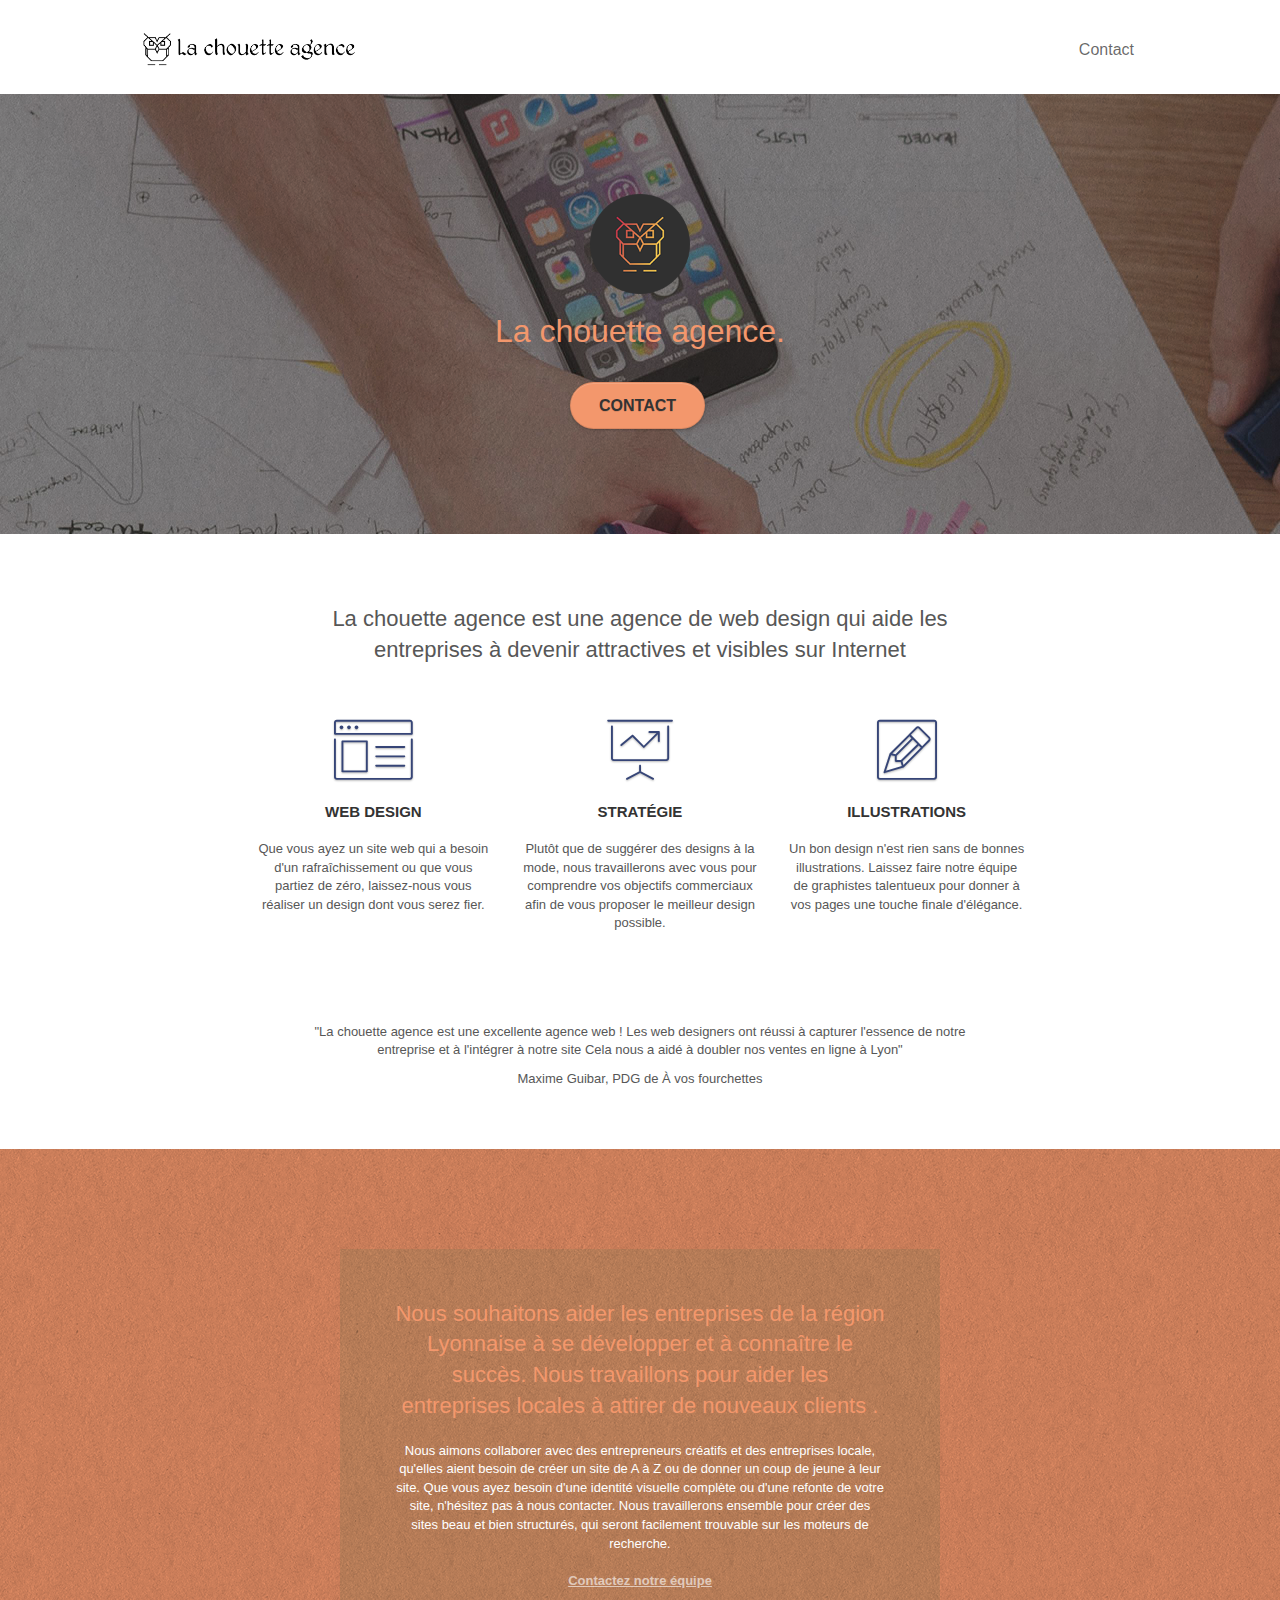
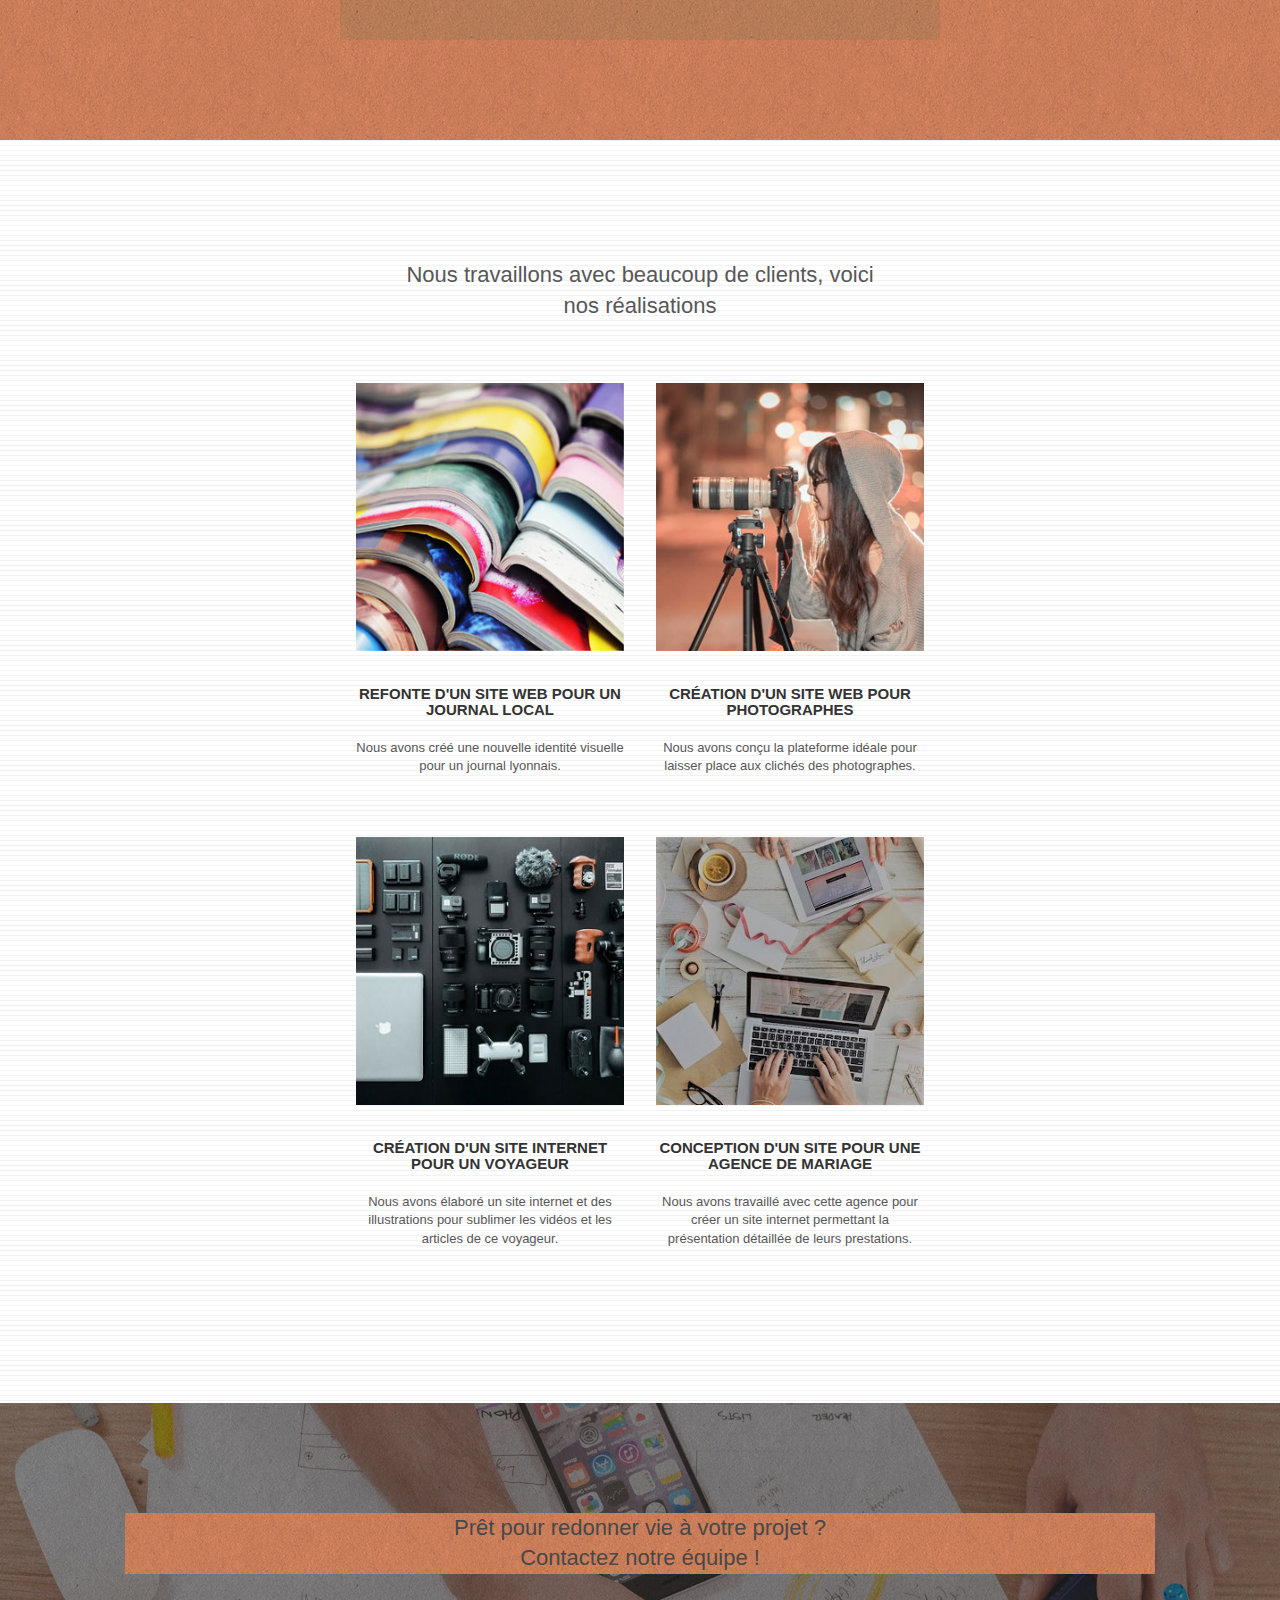
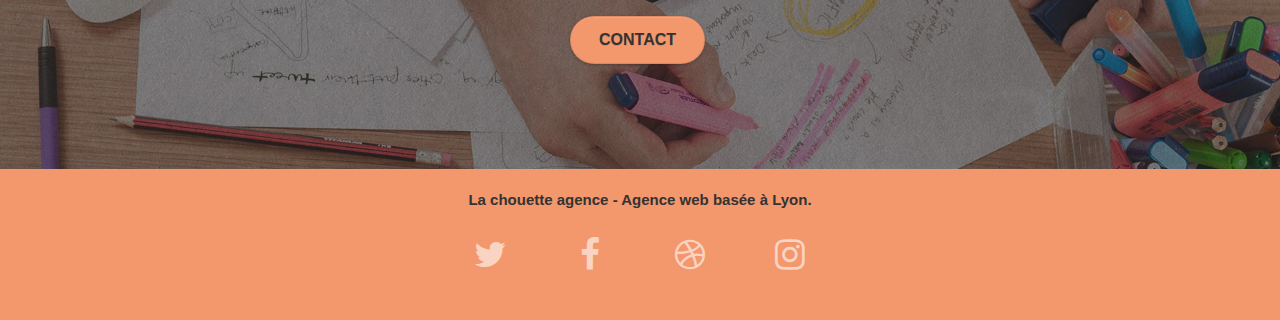
==== commit 27c27ca2: "Suppression des liens du footer" ====
--- a/index.html
+++ b/index.html
@@ -2,8 +2,8 @@
 <html lang="fr">
 <head>
     <meta charset="utf-8">
-    <meta name="keywords" content="seo, google, site web, site internet, agence design, Lyon">
-    <meta name="description" content="La chouette agence est une entreprise de webdesign basée à Lyon qui aide les entreprise de la région lyonnaise à optimiser leur site web">
+    <meta name="keywords" content="seo, site web, site internet, agence design, Lyon">
+    <meta name="description" content="La chouette agence est une entreprise de webdesign basée à Lyon qui aide les entreprises de la région lyonnaise à optimiser leur site web">
     <meta name="viewport" content="width=device-width, initial-scale=1.0, viewport-fit=cover">
     <link rel="shortcut icon" type="image/jpg" href="favicon.jpg">
     
@@ -41,10 +41,6 @@
 				<div class="collapse navbar-collapse navbar-1 special-dropdown-nav">
 					<ul class="site-navigation nav navbar-nav">
 						<li>
-							<a href="index.html">Accueil</a>
-						</li>
-
-						<li>
 							<a href="contact.html">Contact</a>
 						</li>
 					</ul>
@@ -123,13 +119,15 @@
 				</div>
 				<div class="row voffset-lg voffset">
 					<div class="col-xs-12 col-md-8 col-md-offset-2 text-center">
-						<p>
-							"La chouette agence est une excellente agence web ! Les <br />
-							web designers ont réussi à capturer l'essence de notre <br />
-							entreprise et à l'intégrer à notre site	 Cela nous a aidé à <br />
-							doubler nos ventes en ligne à Lyon"<br />
-							<span class="signature">Maxime Guibar, PDG de À vos fourchettes</span>
-						</p>
+						<div>
+							<p class="citation">
+								"La chouette agence est une excellente agence web ! Les 
+								web designers ont réussi à capturer l'essence de notre
+								entreprise et à l'intégrer à notre site	 Cela nous a aidé à 
+								doubler nos ventes en ligne à Lyon"
+							</p>
+							<p class="signature">Maxime Guibar, PDG de À vos fourchettes</p>
+						</div>
 					</div>
 				</div>
 			</div>
@@ -142,10 +140,15 @@
 				<div class="row tight-width-whitespace black-background">
 					<div class="col-sm-12">
 						<h2 class="mg-md text-center tc-white">
-							Nous souhaitons aider les entreprises de la région Lyonnaise à se développer et à connaître le succès. Nous travaillons pour aider les entreprises locales à attirer de nouveaux clients .<br>
+							Nous souhaitons aider les entreprises de la région Lyonnaise à se développer et à connaître le succès. 
+							Nous travaillons pour aider les entreprises locales à attirer de nouveaux clients .<br>
 						</h2>
 						<p class="text-center white">
-							Nous aimons collaborer avec des entrepreneurs créatifs et des entreprises locale, qu'elles aient besoin de créer un site de A à Z ou de donner un coup de jeune à leur site. Que vous ayez besoin d'une identité visuelle complète ou d'une refonte de votre site, n'hésitez pas à nous contacter. Nous travaillerons ensemble pour créer des sites beau et bien structurés, qui seront facilement trouvable sur les moteurs de recherche. <br><br><a class="ltc-white bold-link" href="contact.html">Contactez notre équipe</a><br>
+							Nous aimons collaborer avec des entrepreneurs créatifs et des entreprises locale, 
+							qu'elles aient besoin de créer un site de A à Z ou de donner un coup de jeune à leur site. 
+							Que vous ayez besoin d'une identité visuelle complète ou d'une refonte de votre site, n'hésitez pas à nous contacter. 
+							Nous travaillerons ensemble pour créer des sites beau et bien structurés, qui seront facilement trouvable sur les moteurs de recherche. <br><br>
+							<a class="ltc-white bold-link" href="contact.html">Contactez notre équipe</a><br>
 						</p>
 					</div>
 				</div>
@@ -280,45 +283,6 @@
 							</div>
 						</div>
 					</div>
-					<div class="row">
-						<div class="col-sm-4">
-							Partenaires
-								<ul>
-									<li><a href="voiture.com">voiture.com</a></li>
-									<li><a href="pizza.com">pizza.com</a></li>
-									<li><a href="matoiture.com">matoiture.com</a></li>
-									<li><a href="immobilierseo.com">immobilierseo.com</a></li>
-								</ul>		
-						</div>
-						<div class="col-sm-4">
-							Annuaires liste 1
-							<ul>
-								<li><a href="annuaireagence.com">annuaireagence.com</a></li>
-								<li><a href="annuaireseo.com">annuaireseo.com</a></li>
-								<li><a href="annuairemarketing.com">annuairemarketing.com</a></li>
-								<li><a href="123seoture.com">123seo.com</a></li>
-								<li><a href="123site.com">123site.com</a></li>
-								<li><a href="annuairewordpress.com">annuairewordpress.com</a></li>
-								<li><a href="listeagence.com">listeagence.com</a></li>
-								<li><a href="meilleuresagencesparis.com">meilleuresagencesparis.com</a></li>
-								<li><a href="listeseo.com">listeseo.com</a></li>
-							</ul>
-						</div>
-						<div class="col-sm-4">
-							Annuaires liste 2
-							<ul>
-								<li><a href="betterseo.com">betterseo.com</a></li>
-								<li><a href="ameliorerseo.com">ameliorerseo.com</a></li>
-								<li><a href="seojuicelien.com">seojuicelien.com</a></li>
-								<li><a href="meilleursliens.com">meilleursliens.com</a></li>
-								<li><a href="liensagogo.com">liensagogo.com</a></li>
-								<li><a href="backlink.com">backlink.com</a></li>
-								<li><a href="linkjuiceannuaire.com">linkjuiceannuaire.com</a></li>
-								<li><a href="remontersurgoogle.com">remontersurgoogle.com</a></li>
-								<li><a href="vraiseofiable.com">vraiseofiable.com</a></li>
-							</ul>
-						</div>
-					</div>
 				</div>
 			</div>
 		</div>
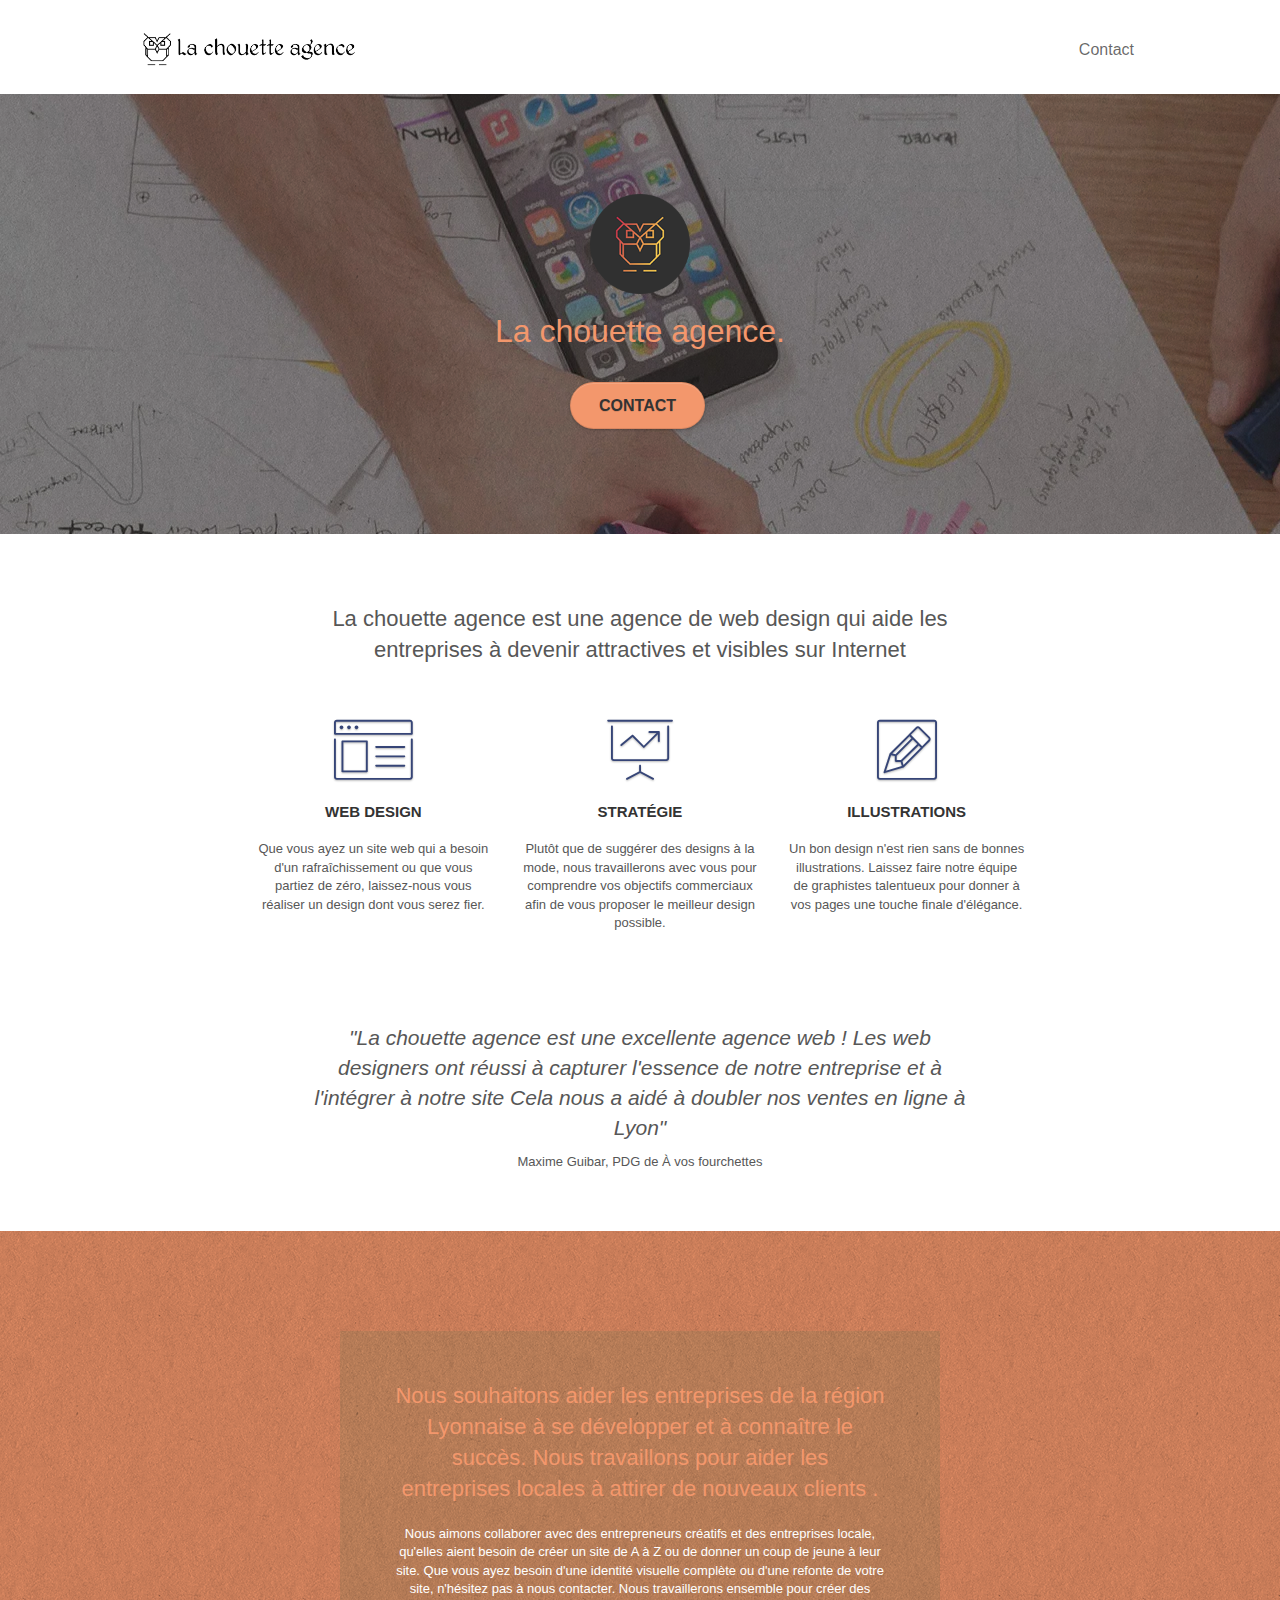
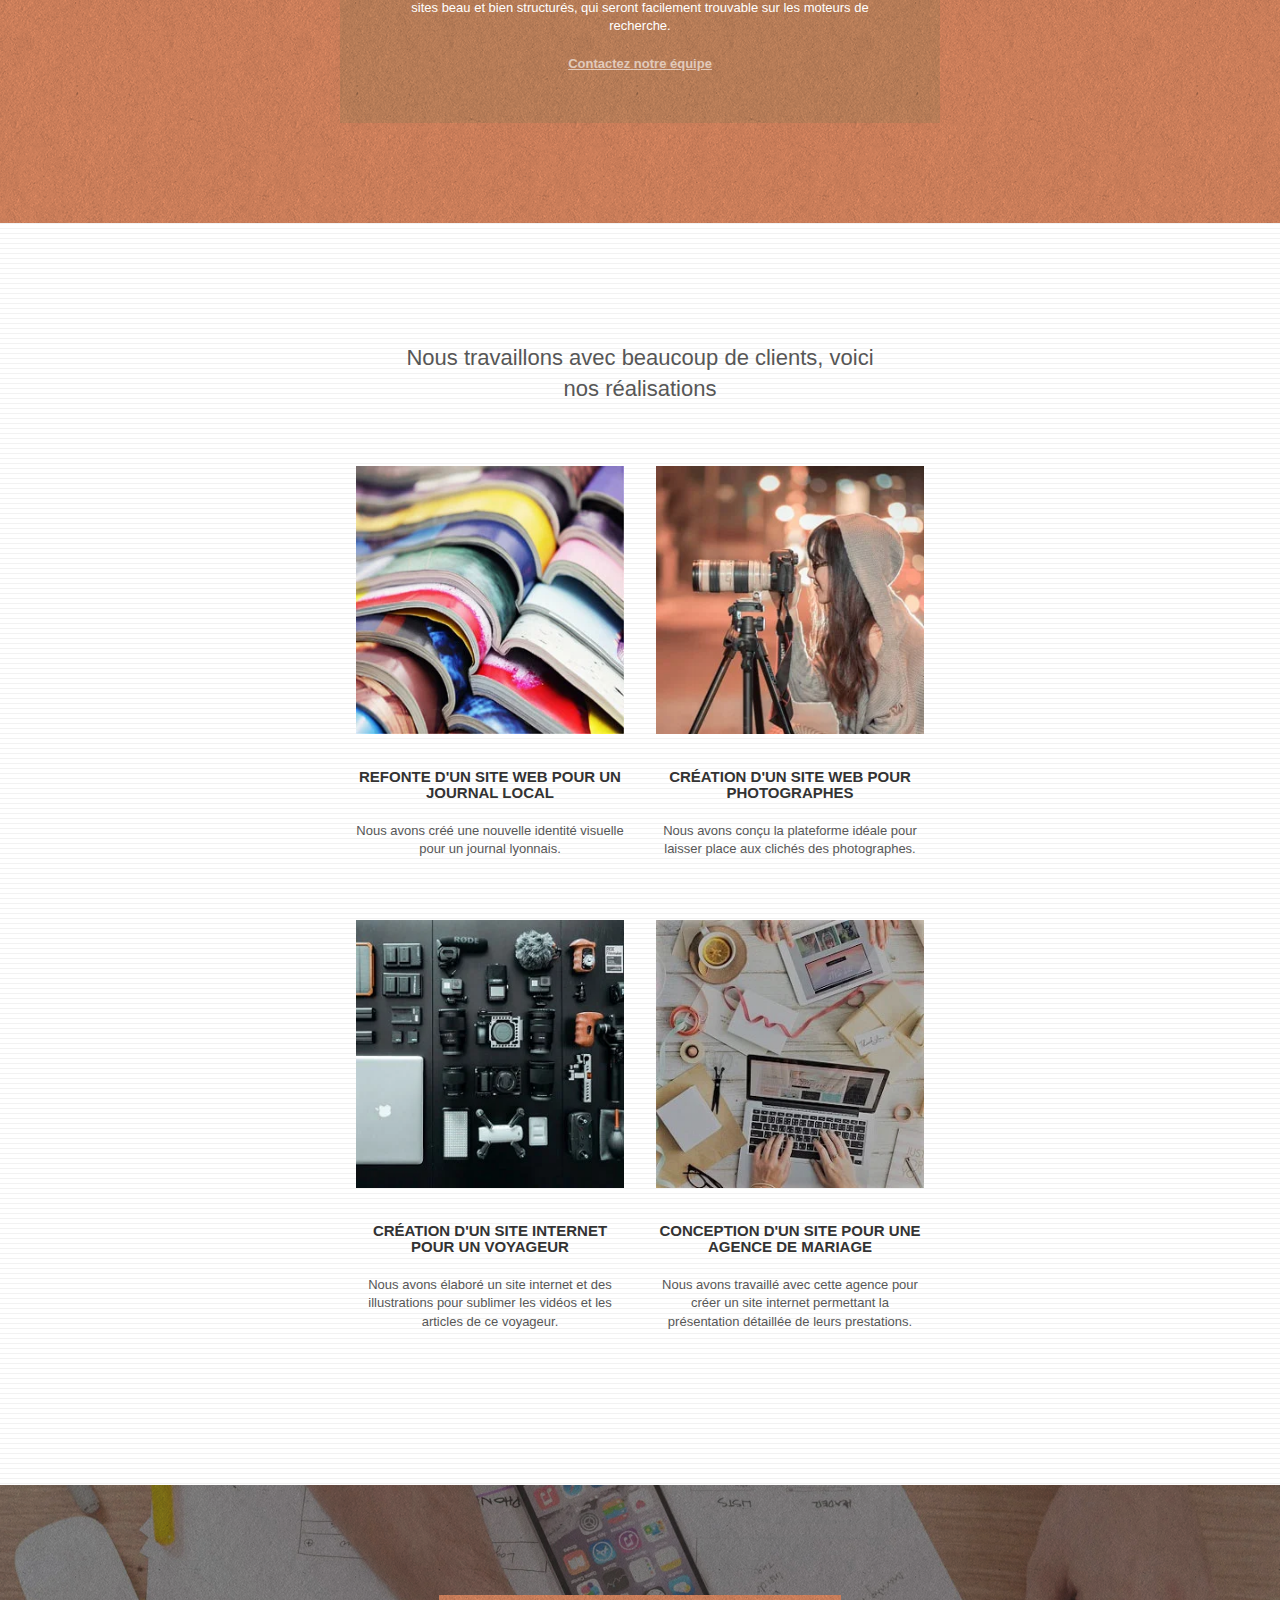
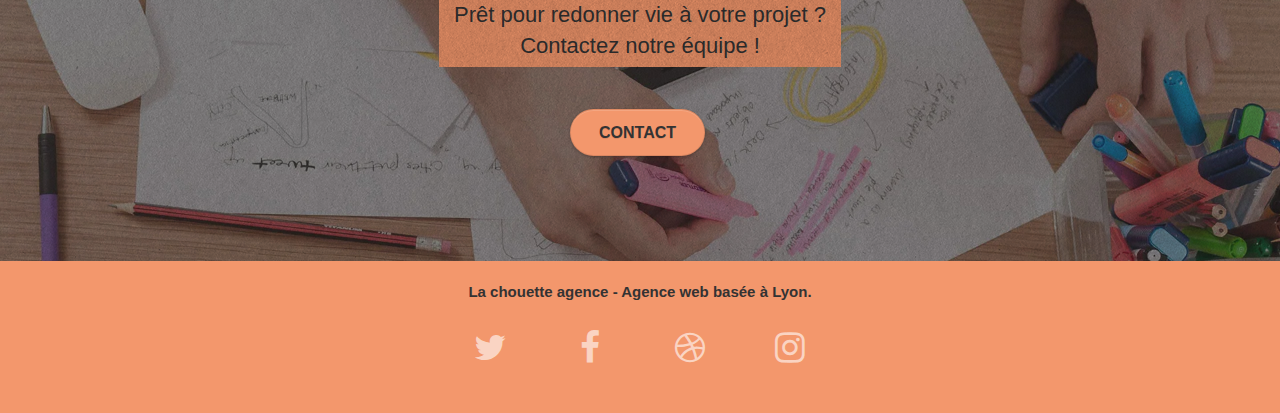
==== commit d26c190d: "Changements images (webp), ajout text-center à portfolio pour center le +" ====
--- a/index.html
+++ b/index.html
@@ -22,272 +22,275 @@
 </head>
 
 <body>
-
-	<!-- bloc-0 -->
-	<header class="bloc bgc-white l-bloc " id="bloc-0">
-		<div class="container bloc-sm">
-			<nav class="navbar row">
-				<div class="navbar-header">
-					<a class="navbar-brand" href="index.html">
-						<img src="images/la-chouette-agence.png" alt="Logo de la chouette agence, entreprise de Webdesign lyonnaise." height="40" />
-					</a>
-					<button id="nav-toggle" type="button" class="ui-navbar-toggle navbar-toggle" data-toggle="collapse" data-target=".navbar-1">
-						<span class="sr-only">Toggle navigation</span>
-						<span class="icon-bar"></span>
-						<span class="icon-bar"></span>
-						<span class="icon-bar"></span>
-					</button>
-				</div>
-				<div class="collapse navbar-collapse navbar-1 special-dropdown-nav">
-					<ul class="site-navigation nav navbar-nav">
-						<li>
-							<a href="contact.html">Contact</a>
-						</li>
-					</ul>
-				</div>
-			</nav>
-		</div>
-	</header>
-	<!-- bloc-0 END -->
-
-	<!-- Principal conteneur -->
-	<main class="page-container">
-		<!-- bloc-1-presentation -->
-		<div class="bloc bgc-dark-slate-blue bg-banniere d-bloc bg-t-edge bloc-bg-texture texture-paper b-parallax" id="bloc-1-hero">
-			<div class="container bloc-lg">
-				<div class="row tight-width-whitespace">
+<!-- Principal conteneur -->
+	<div class="page-container">
+		
+		<!-- bloc-0 -->
+		<header class="bloc bgc-white l-bloc " id="bloc-0">
+			<div class="container bloc-sm">
+				<nav class="navbar row">
+					<div class="navbar-header">
+						<a class="navbar-brand" href="index.html">
+							<img src="images/la-chouette-agence.webp" alt="Logo de la chouette agence, entreprise de Webdesign lyonnaise." height="40" />
+						</a>
+						<button id="nav-toggle" type="button" class="ui-navbar-toggle navbar-toggle" data-toggle="collapse" data-target=".navbar-1">
+							<span class="sr-only">Toggle navigation</span>
+							<span class="icon-bar"></span>
+							<span class="icon-bar"></span>
+							<span class="icon-bar"></span>
+						</button>
+					</div>
+					<div class="collapse navbar-collapse navbar-1 special-dropdown-nav">
+						<ul class="site-navigation nav navbar-nav">
+							<li>
+								<a href="contact.html">Contact</a>
+							</li>
+						</ul>
+					</div>
+				</nav>
+			</div>
+		</header>
+		<!-- bloc-0 END -->
+
+		<main>
+			<!-- bloc-1-presentation -->
+			<div class="bloc bgc-dark-slate-blue bg-banniere d-bloc bg-t-edge bloc-bg-texture texture-paper b-parallax" id="bloc-1-hero">
+				<div class="container bloc-lg">
+					<div class="row tight-width-whitespace">
+						<div class="col-sm-12">
+							<img src="images/logo.png" class="center-block image-resize-mode" width="100" alt="Logo de la chouette agence, agence web de Lyon." />
+							<h1 class="text-center hero-bloc-text tc-white ">
+								La chouette agence.
+							</h1>
+							<div class="text-center">
+								<a href="contact.html" class="btn btn-lg btn-clean btn-rd cta-hero btn-atomic-tangerine" id="cta-hero">Contact</a>
+							</div>
+						</div>
+					</div>
+				</div>
+			</div>
+			<!-- bloc-1-presentation END -->
+
+			<!-- bloc-2-services -->
+			<div class="bloc bgc-white l-bloc" id="bloc-2-services">
+				<div class="container bloc-md">
+					<div class="row">
+						<div class="col-sm-12 text-center">
+							<div class="presentation">
+								<h2>La chouette agence est une agence de web design qui aide 
+								les entreprises à devenir attractives et visibles sur Internet
+								</h2>
+							</div>
+						</div>
+					</div>
+					<div class="row voffset-lg med-width-whitespace">
+						<div class="col-sm-4">
+							<div class="text-center">
+								<span class="et-icon-browser sm-shadow icon-dark-slate-blue icons icon-lg"></span>
+							</div>
+							<h3 class="mg-md text-center">
+								Web design
+							</h3>
+							<p class="text-center ">
+								Que vous ayez un site web qui a besoin d'un rafraîchissement ou que vous partiez de zéro, laissez-nous vous réaliser un design dont vous serez fier.
+							</p>
+						</div>
+						<div class="col-sm-4">
+							<div class="text-center">
+								<span class="et-icon-presentation sm-shadow icon-dark-slate-blue icons icon-lg"></span>
+							</div>
+							<h3 class="mg-md text-center">
+								Stratégie
+							</h3>
+							<p class="text-center ">
+								Plutôt que de suggérer des designs à la mode, nous travaillerons avec vous pour comprendre vos objectifs commerciaux afin de vous proposer le meilleur design possible.<br>
+							</p>
+						</div>
+						<div class="col-sm-4">
+							<div class="text-center">
+								<span class="et-icon-edit sm-shadow icon-dark-slate-blue icons icon-lg"></span>
+							</div>
+							<h3 class="mg-md text-center">
+								Illustrations
+							</h3>
+							<p class="text-center ">
+								Un bon design n'est rien sans de bonnes illustrations. Laissez faire notre équipe de graphistes talentueux pour donner à vos pages une touche finale d'élégance.
+							</p>
+						</div>
+					</div>
+					<div class="row voffset-lg voffset">
+						<div class="col-xs-12 col-md-8 col-md-offset-2 text-center">
+							<div>
+								<p class="citation">
+									"La chouette agence est une excellente agence web ! Les 
+									web designers ont réussi à capturer l'essence de notre
+									entreprise et à l'intégrer à notre site	 Cela nous a aidé à 
+									doubler nos ventes en ligne à Lyon"
+								</p>
+								<p class="signature">Maxime Guibar, PDG de À vos fourchettes</p>
+							</div>
+						</div>
+					</div>
+				</div>
+			</div>
+			<!-- bloc-2-services END -->
+
+			<!-- bloc-3-what-i-do -->
+			<div class="bloc tc-white bgc-atomic-tangerine bg-presentation d-bloc bloc-bg-texture texture-paper b-parallax" id="bloc-3-what-i-do">
+				<div class="container bloc-lg">
+					<div class="row tight-width-whitespace black-background">
+						<div class="col-sm-12">
+							<h2 class="mg-md text-center tc-white">
+								Nous souhaitons aider les entreprises de la région Lyonnaise à se développer et à connaître le succès. 
+								Nous travaillons pour aider les entreprises locales à attirer de nouveaux clients .<br>
+							</h2>
+							<p class="text-center white">
+								Nous aimons collaborer avec des entrepreneurs créatifs et des entreprises locale, 
+								qu'elles aient besoin de créer un site de A à Z ou de donner un coup de jeune à leur site. 
+								Que vous ayez besoin d'une identité visuelle complète ou d'une refonte de votre site, n'hésitez pas à nous contacter. 
+								Nous travaillerons ensemble pour créer des sites beau et bien structurés, qui seront facilement trouvable sur les moteurs de recherche. <br><br>
+								<a class="ltc-white bold-link" href="contact.html">Contactez notre équipe</a><br>
+							</p>
+						</div>
+					</div>
+				</div>
+			</div>
+			<!-- bloc-3-what-i-do END -->
+
+			<!-- bloc-4-portfolio -->
+			<div class="bloc bgc-white bg-lines-h2-bg bg-repeat l-bloc" id="bloc-4-portfolio">
+				<div class="container bloc-lg">
+					<div class="row">
+						<div class="col-sm-12 text-center">
+							<div class="realisation">
+								<h2>Nous travaillons avec beaucoup de clients,
+								voici nos réalisations</h2>
+							</div>
+						</div>
+					</div>
+					<div class="row tight-width-whitespace portfolio-row text-center">
+						<div class="col-sm-6">
+							<a href="#" data-lightbox="images/1-big.webp" data-gallery-id="gallery-1" data-caption="Refonte d'un site web pour un journal local" data-frame="snapshot-lb">
+								<img src="images/1.webp" alt="Magasines ouverts empilés. Illustration." class="img-responsive portfolio-thumb" />
+							</a>
+							<h3 class="mg-md text-center">
+								Refonte d'un site web pour un journal local
+							</h3>
+							<p class="text-center">
+								Nous avons créé une nouvelle identité visuelle pour un journal lyonnais.
+							</p>
+						</div>
+						<div class="col-sm-6">
+							<a href="#" data-lightbox="images/2-big.webp" data-gallery-id="gallery-1" data-caption="Création d'un site web pour photographes" data-frame="snapshot-lb">
+								<img src="images/2.webp" class="img-responsive portfolio-thumb" alt="Une jeune photographe faisant le point. Illustration." />
+							</a>
+							<h3 class="mg-md text-center">
+								Création d'un site web pour photographes
+							</h3>
+							<p class="text-center">
+								Nous avons conçu la plateforme idéale pour laisser place aux clichés des photographes.
+							</p>
+						</div>
+					</div>
+					<div class="row tight-width-whitespace portfolio-row text-center">
+						<div class="col-sm-6">
+							<a href="#" data-lightbox="images/3-big.webp" data-gallery-id="gallery-1" data-caption="Création d'un site internet pour un voyageur" data-frame="snapshot-lb">
+								<img src="images/3.webp" class="img-responsive portfolio-thumb" alt="Matériel informatique et photographique sur un support. Illustration."/>
+							</a>
+							<h3 class="mg-md text-center">
+								Création d'un site internet pour un voyageur
+							</h3>
+							<p class="text-center">
+								Nous avons élaboré un site internet et des illustrations pour sublimer les vidéos et les articles de ce voyageur.
+							</p>
+						</div>
+						<div class="col-sm-6">
+							<a href="#" data-lightbox="images/4-big.webp" data-gallery-id="gallery-1" data-caption="Conception d'un site pour une agence de mariage" data-frame="snapshot-lb">
+								<img src="images/4.webp" class="img-responsive portfolio-thumb" alt="Ordinateur et tablette sur une table entourés de décorations. Illustration." />
+							</a>
+							<h3 class="mg-md text-center">
+								Conception d'un site pour une agence de mariage
+							</h3>
+							<p class="text-center">
+								Nous avons travaillé avec cette agence pour créer un site internet permettant la présentation détaillée de leurs prestations.
+							</p>
+						</div>
+					</div>
+				</div>
+			</div>
+			<!-- bloc-4-portfolio END -->
+
+			<!-- bloc-5-cta -->
+			<div class="bloc  bg-banniere d-bloc bloc-bg-texture texture-paper" id="bloc-5-cta">
+				<div class="container bloc-lg">
+					<div class="row">
+						<div class="ready">
+							<h2 class="mg-md text-center">
+								Prêt pour redonner vie à votre projet ?<br>
+								Contactez notre équipe !
+							</h2>
+						</div>
+						<div class="col-sm-12 text-center">
+							<a href="contact.html" class="btn btn-atomic-tangerine btn-clean btn-rd btn-lg cta-hero">Contact</a>
+						</div>
+					</div>
+				</div>
+			</div>
+			<!-- bloc-5-cta END -->
+
+			<!-- ScrollToTop Button -->
+			<a class="bloc-button btn btn-d scrollToTop" onclick="scrollToTarget('1')">
+				<span class="fa fa-chevron-up"></span>
+			</a>
+					<!-- ScrollToTop Button END-->
+		</main>
+
+		<!-- Footer - bloc-8 -->
+		<footer class="bloc bgc-atomic-tangerine d-bloc" id="bloc-8">
+			<div class="container bloc-sm">
+				<div class="row">
 					<div class="col-sm-12">
-						<img src="images/logo.png" class="center-block image-resize-mode" width="100" alt="Logo de la chouette agence, agence web de Lyon." />
-						<h1 class="text-center hero-bloc-text tc-white ">
-							La chouette agence.
-						</h1>
-						<div class="text-center">
-							<a href="contact.html" class="btn btn-lg btn-clean btn-rd cta-hero btn-atomic-tangerine" id="cta-hero">Contact</a>
-						</div>
-					</div>
-				</div>
-			</div>
-		</div>
-		<!-- bloc-1-presentation END -->
-
-		<!-- bloc-2-services -->
-		<div class="bloc bgc-white l-bloc" id="bloc-2-services">
-			<div class="container bloc-md">
-				<div class="row">
-					<div class="col-sm-12 text-center">
-						<div class="presentation">
-							<h2>La chouette agence est une agence de web design qui aide 
-							les entreprises à devenir attractives et visibles sur Internet
-							</h2>
-						</div>
-					</div>
-				</div>
-				<div class="row voffset-lg med-width-whitespace">
-					<div class="col-sm-4">
-						<div class="text-center">
-							<span class="et-icon-browser sm-shadow icon-dark-slate-blue icons icon-lg"></span>
-						</div>
-						<h3 class="mg-md text-center">
-							Web design
-						</h3>
-						<p class="text-center ">
-							Que vous ayez un site web qui a besoin d'un rafraîchissement ou que vous partiez de zéro, laissez-nous vous réaliser un design dont vous serez fier.
+						<p class="text-center black">
+							La chouette agence - Agence web basée à Lyon.
 						</p>
-					</div>
-					<div class="col-sm-4">
-						<div class="text-center">
-							<span class="et-icon-presentation sm-shadow icon-dark-slate-blue icons icon-lg"></span>
-						</div>
-						<h3 class="mg-md text-center">
-							Stratégie
-						</h3>
-						<p class="text-center ">
-							Plutôt que de suggérer des designs à la mode, nous travaillerons avec vous pour comprendre vos objectifs commerciaux afin de vous proposer le meilleur design possible.<br>
-						</p>
-					</div>
-					<div class="col-sm-4">
-						<div class="text-center">
-							<span class="et-icon-edit sm-shadow icon-dark-slate-blue icons icon-lg"></span>
-						</div>
-						<h3 class="mg-md text-center">
-							Illustrations
-						</h3>
-						<p class="text-center ">
-							Un bon design n'est rien sans de bonnes illustrations. Laissez faire notre équipe de graphistes talentueux pour donner à vos pages une touche finale d'élégance.
-						</p>
-					</div>
-				</div>
-				<div class="row voffset-lg voffset">
-					<div class="col-xs-12 col-md-8 col-md-offset-2 text-center">
-						<div>
-							<p class="citation">
-								"La chouette agence est une excellente agence web ! Les 
-								web designers ont réussi à capturer l'essence de notre
-								entreprise et à l'intégrer à notre site	 Cela nous a aidé à 
-								doubler nos ventes en ligne à Lyon"
-							</p>
-							<p class="signature">Maxime Guibar, PDG de À vos fourchettes</p>
-						</div>
-					</div>
-				</div>
-			</div>
-		</div>
-		<!-- bloc-2-services END -->
-
-		<!-- bloc-3-what-i-do -->
-		<div class="bloc tc-white bgc-atomic-tangerine bg-presentation d-bloc bloc-bg-texture texture-paper b-parallax" id="bloc-3-what-i-do">
-			<div class="container bloc-lg">
-				<div class="row tight-width-whitespace black-background">
-					<div class="col-sm-12">
-						<h2 class="mg-md text-center tc-white">
-							Nous souhaitons aider les entreprises de la région Lyonnaise à se développer et à connaître le succès. 
-							Nous travaillons pour aider les entreprises locales à attirer de nouveaux clients .<br>
-						</h2>
-						<p class="text-center white">
-							Nous aimons collaborer avec des entrepreneurs créatifs et des entreprises locale, 
-							qu'elles aient besoin de créer un site de A à Z ou de donner un coup de jeune à leur site. 
-							Que vous ayez besoin d'une identité visuelle complète ou d'une refonte de votre site, n'hésitez pas à nous contacter. 
-							Nous travaillerons ensemble pour créer des sites beau et bien structurés, qui seront facilement trouvable sur les moteurs de recherche. <br><br>
-							<a class="ltc-white bold-link" href="contact.html">Contactez notre équipe</a><br>
-						</p>
-					</div>
-				</div>
-			</div>
-		</div>
-		<!-- bloc-3-what-i-do END -->
-
-		<!-- bloc-4-portfolio -->
-		<div class="bloc bgc-white bg-lines-h2-bg bg-repeat l-bloc" id="bloc-4-portfolio">
-			<div class="container bloc-lg">
-				<div class="row">
-					<div class="col-sm-12 text-center">
-						<div class="realisation">
-							<h2>Nous travaillons avec beaucoup de clients,
-							voici nos réalisations</h2>
-						</div>
-					</div>
-				</div>
-				<div class="row tight-width-whitespace portfolio-row">
-					<div class="col-sm-6">
-						<a href="#" data-lightbox="images/1.jpg" data-gallery-id="gallery-1" data-caption="Refonte d'un site web pour un journal local" data-frame="snapshot-lb">
-							<img src="images/1.jpg" alt="Magasines ouverts empilés. Illustration." class="img-responsive portfolio-thumb" />
-						</a>
-						<h3 class="mg-md text-center">
-							Refonte d'un site web pour un journal local
-						</h3>
-						<p class="text-center">
-							Nous avons créé une nouvelle identité visuelle pour un journal lyonnais.
-						</p>
-					</div>
-					<div class="col-sm-6">
-						<a href="#" data-lightbox="images/2.jpg" data-gallery-id="gallery-1" data-caption="Création d'un site web pour photographes" data-frame="snapshot-lb">
-							<img src="images/2.jpg" class="img-responsive portfolio-thumb" alt="Une jeune photographe faisant le point. Illustration." />
-						</a>
-						<h3 class="mg-md text-center">
-							Création d'un site web pour photographes
-						</h3>
-						<p class="text-center">
-							Nous avons conçu la plateforme idéale pour laisser place aux clichés des photographes.
-						</p>
-					</div>
-				</div>
-				<div class="row tight-width-whitespace portfolio-row">
-					<div class="col-sm-6">
-						<a href="#" data-lightbox="images/3.jpg" data-gallery-id="gallery-1" data-caption="Création d'un site internet pour un voyageur" data-frame="snapshot-lb">
-							<img src="images/3.jpg" class="img-responsive portfolio-thumb" alt="Matériel informatique et photographique sur un support. Illustration."/>
-						</a>
-						<h3 class="mg-md text-center">
-							Création d'un site internet pour un voyageur
-						</h3>
-						<p class="text-center">
-							Nous avons élaboré un site internet et des illustrations pour sublimer les vidéos et les articles de ce voyageur.
-						</p>
-					</div>
-					<div class="col-sm-6">
-						<a href="#" data-lightbox="images/4.jpg" data-gallery-id="gallery-1" data-caption="Conception d'un site pour une agence de mariage" data-frame="snapshot-lb">
-							<img src="images/4.jpg" class="img-responsive portfolio-thumb" alt="Ordinateur et tablette sur une table entourés de décorations. Illustration." />
-						</a>
-						<h3 class="mg-md text-center">
-							Conception d'un site pour une agence de mariage
-						</h3>
-						<p class="text-center">
-							Nous avons travaillé avec cette agence pour créer un site internet permettant la présentation détaillée de leurs prestations.
-						</p>
-					</div>
-				</div>
-			</div>
-		</div>
-		<!-- bloc-4-portfolio END -->
-
-		<!-- bloc-5-cta -->
-		<div class="bloc  bg-banniere d-bloc bloc-bg-texture texture-paper" id="bloc-5-cta">
-			<div class="container bloc-lg">
-				<div class="row">
-					<div class="ready">
-						<h2 class="mg-md text-center">
-							Prêt pour redonner vie à votre projet ?<br>
-							Contactez notre équipe !
-						</h2>
-					</div>
-					<div class="col-sm-12 text-center">
-						<a href="contact.html" class="btn btn-atomic-tangerine btn-clean btn-rd btn-lg cta-hero">Contact</a>
-					</div>
-				</div>
-			</div>
-		</div>
-		<!-- bloc-5-cta END -->
-
-		<!-- ScrollToTop Button -->
-		<a class="bloc-button btn btn-d scrollToTop" onclick="scrollToTarget('1')">
-			<span class="fa fa-chevron-up"></span>
-		</a>
-				<!-- ScrollToTop Button END-->
-	</main>
+						<div class="row row-no-gutters social">
+							<div class="col-sm-3">
+								<div class="text-center">
+									<a class="social" href="https://twitter.com/" title="Twitter">
+										<i class="fa fa-twitter icon-md" ></i>
+									</a>
+								</div>
+							</div>
+							<div class="col-sm-3">
+								<div class="text-center">
+									<a class="social" href="https://fr-fr.facebook.com/" title="Facebook">
+										<i class="fa fa-facebook icon-md"></i>
+									</a>
+								</div>
+							</div>
+							<div class="col-sm-3">
+								<div class="text-center">
+									<a class="social" href="https://dribbble.com/" title="Dribble">
+										<i class="fa fa-dribbble icon-md"></i>
+									</a>
+								</div>
+							</div>
+							<div class="col-sm-3">
+								<div class="text-center">
+									<a class="social" href="https://www.instagram.com/" title="Instagram">
+										<i class="fa fa-instagram icon-md"></i>
+									</a>
+								</div>
+							</div>
+						</div>
+					</div>
+				</div>
+			</div>
+		</footer>
+		<!-- Footer - bloc-8 END -->
+	</div>
 	<!-- Principal conteneur END -->
 
-	<!-- Footer - bloc-8 -->
-	<footer class="bloc bgc-atomic-tangerine d-bloc" id="bloc-8">
-		<div class="container bloc-sm">
-			<div class="row">
-				<div class="col-sm-12">
-					<p class="text-center black">
-						La chouette agence - Agence web basée à Lyon.
-					</p>
-					<div class="row row-no-gutters social">
-						<div class="col-sm-3">
-							<div class="text-center">
-								<a class="social" href="https://twitter.com/" title="Twitter">
-									<i class="fa fa-twitter icon-md" ></i>
-								</a>
-							</div>
-						</div>
-						<div class="col-sm-3">
-							<div class="text-center">
-								<a class="social" href="https://fr-fr.facebook.com/" title="Facebook">
-									<i class="fa fa-facebook icon-md"></i>
-								</a>
-							</div>
-						</div>
-						<div class="col-sm-3">
-							<div class="text-center">
-								<a class="social" href="https://dribbble.com/" title="Dribble">
-									<i class="fa fa-dribbble icon-md"></i>
-								</a>
-							</div>
-						</div>
-						<div class="col-sm-3">
-							<div class="text-center">
-								<a class="social" href="https://www.instagram.com/" title="Instagram">
-									<i class="fa fa-instagram icon-md"></i>
-								</a>
-							</div>
-						</div>
-					</div>
-				</div>
-			</div>
-		</div>
-	</footer>
-	<!-- Footer - bloc-8 END -->
 
 <script src="./js/jquery-2.1.0.js"></script>
 <script src="./js/bootstrap.js"></script>
--- a/style.css
+++ b/style.css
@@ -17,15 +17,6 @@
     text-decoration: none;
     cursor: pointer;
 }
-
-/*#page-loading-blocs-notifaction {
-    position: fixed;
-    top: 0;
-    bottom: 0;
-    width: 100%;
-    z-index: 100000;
-    background: #FFFFFF url("img/pageload-spinner.gif") no-repeat center center;
-}*/
 
 .bloc {
     width: 100%;
@@ -91,7 +82,7 @@
 }
 
 .texture-paper::before {
-    background: url("images/texture-paper.png");
+    background: url("images/texture-paper.webp");
     background-size: 280px 280px;
 }
 
@@ -814,19 +805,19 @@
 }
 
 .bg-dots-bg {
-    background-image: url("images/dots-bg.png");
+    background-image: url("images/dots-bg.webp");
 }
 
 .bg-lines-h2-bg {
-    background-image: url("images/lines-h2-bg.png");
+    background-image: url("images/lines-h2-bg.webp");
 }
 
 .bg-banniere {
-    background-image: url("images/la-chouette-agence-banniere.jpg");
+    background-image: url("images/la-chouette-agence-banniere.webp");
 }
 
 .bg-presentation {
-    background-image: url("images/image-de-presentation.jpg");
+    background-image: url("images/image-de-presentation.webp");
 }
 
 
@@ -864,9 +855,28 @@
 }
 
 .ready{
+    display: flex;
+    justify-content: center;
+}
+.ready h2{
     background: #F3976C;
     color: #333333;
-}
+    width: fit-content;
+    padding: 5px 15px 5px 15px;
+}
+
+
+.citation{
+    font-size: 21px;
+    color: #575757;
+    font-style: italic;
+    text-align: center;
+}
+
+.signature{
+    color:#575757;
+}
+
 
 
 
@@ -1062,6 +1072,9 @@
         width: 180px;
         height: 320px;
     }
+    .bloc-mob-center-text {
+        text-align: center;
+    }
 }
 
 @media (max-width: 400px) {
@@ -1071,8 +1084,3 @@
     }
 }
 
-@media (max-width: 767px) {
-    .bloc-mob-center-text {
-        text-align: center;
-    }
-}